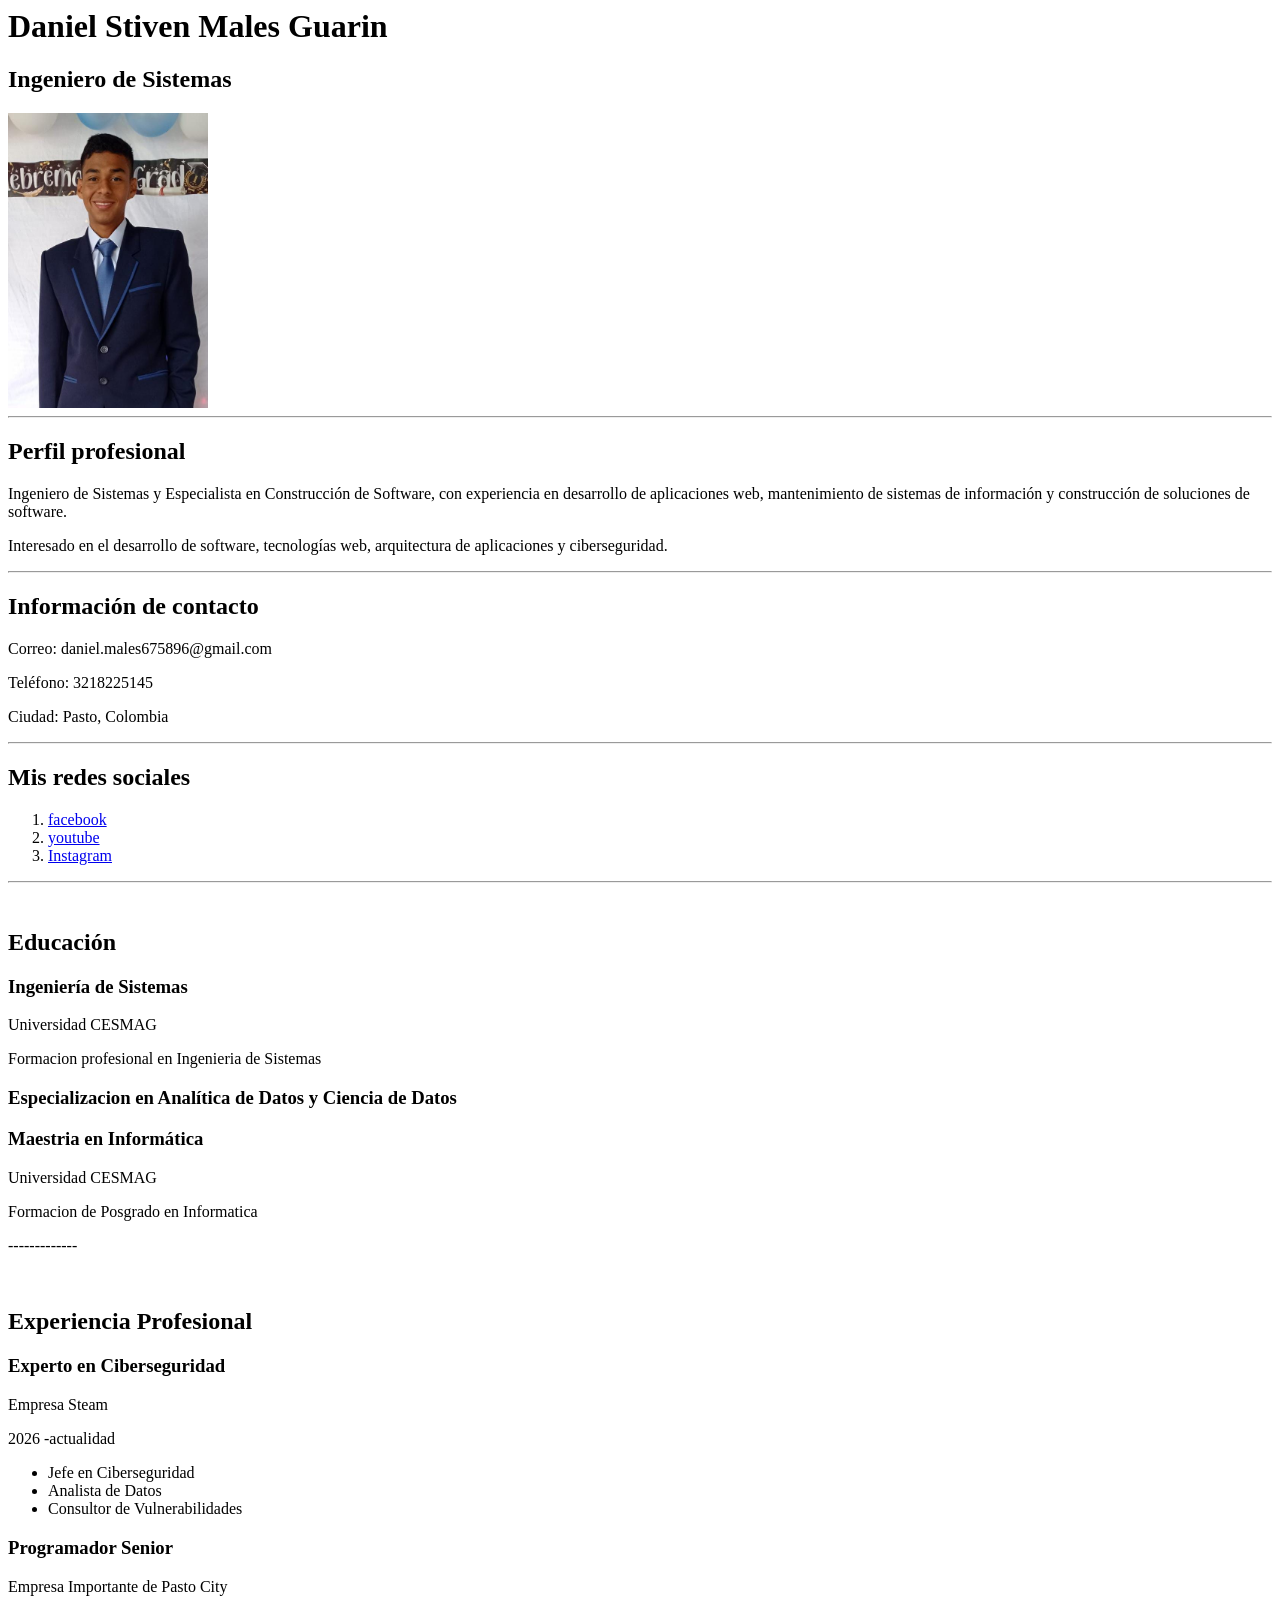
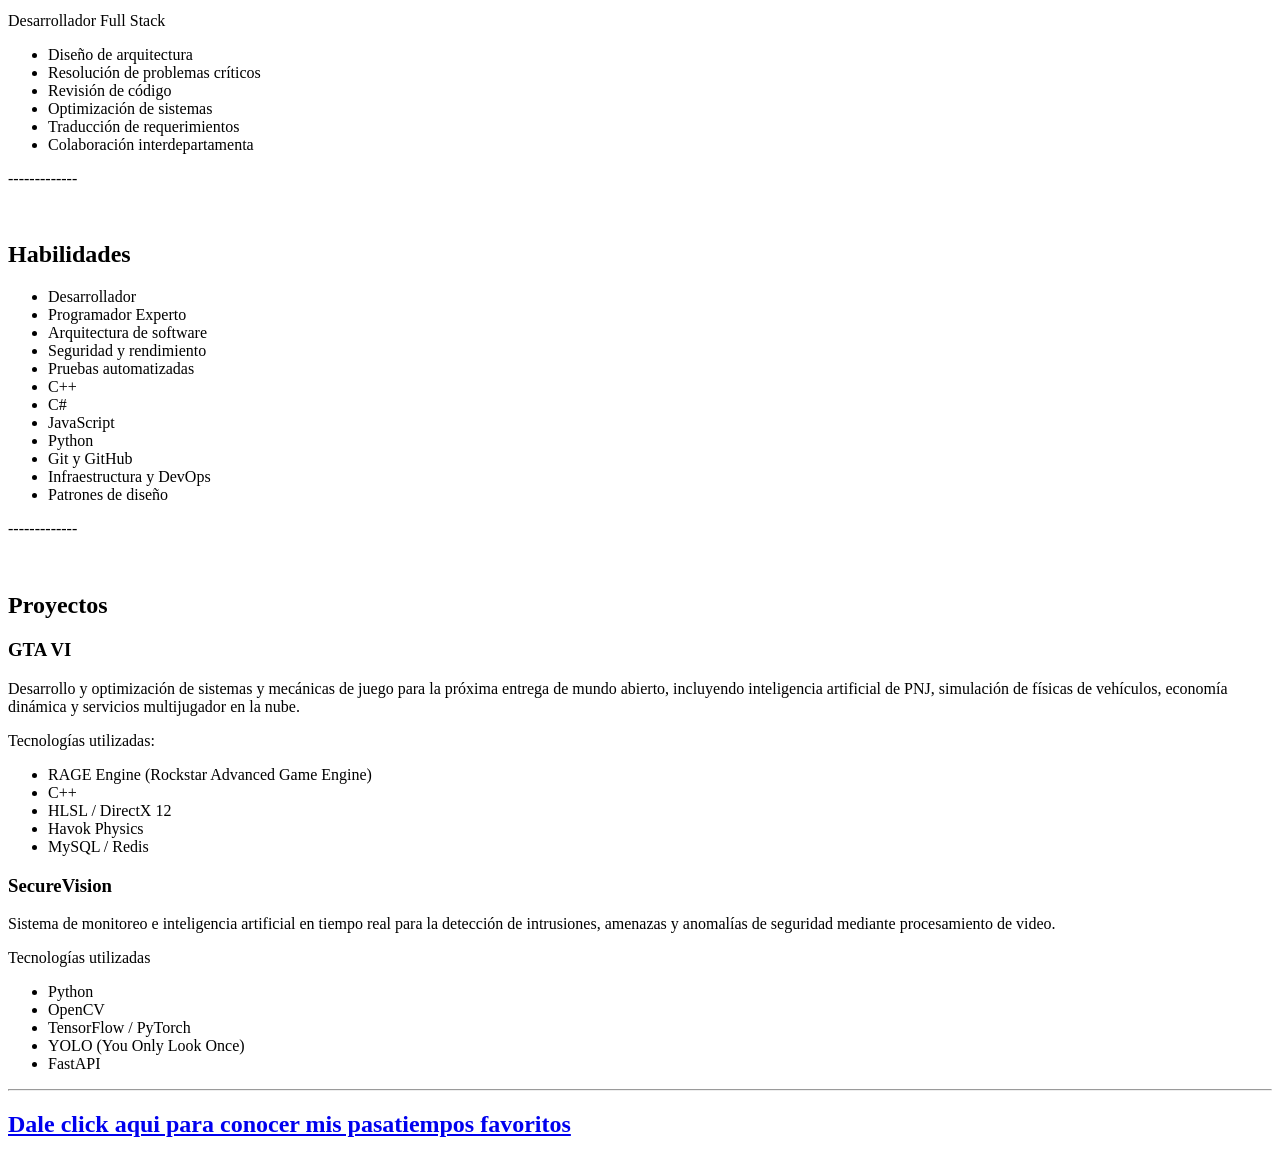
==== index.html @ c3b93ac9 "realice el taller para la clase" ====
<body>
    <!-- Información principal -->
    <h1>Daniel Stiven Males Guarin</h1>
    <h2>Ingeniero de Sistemas</h2>
    <img src="img/hoja.jpeg " alt="Fotografía de Daniel Males" width="200">

    <hr>
    <!-- Perfil profesional -->
    <h2>Perfil profesional</h2>
    <p>
      Ingeniero de Sistemas y Especialista en Construcción de Software,
      con experiencia en desarrollo de aplicaciones web, mantenimiento
      de sistemas de información y construcción de soluciones de software.
    </p>

    <p>
      Interesado en el desarrollo de software, tecnologías web,
      arquitectura de aplicaciones y ciberseguridad.
    </p>

    <hr>
    <!-- Información de contacto -->
    <h2>Información de contacto</h2>

    <p>Correo: daniel.males675896@gmail.com</p>
    <p>Teléfono: 3218225145</p>
    <p>Ciudad: Pasto, Colombia</p>

    <!-- Redes sociales -->
    <!-- <hr> Salto de linea que me dibuja la division> -->
    <!-- <br> Salto de linea> -->
    <hr>
    <h2>Mis redes sociales</h2>
  
    <ol>
    <li><a href="https://www.facebook.com/?locale=es_LA">facebook</a></li>
    <li><a href="https://www.youtube.com/?app=desktop&hl=es">youtube</a></li>
    <li><a href="https://www.instagram.com/">Instagram</a></li>
    </ol>
    <hr>
    <br>
    <!--esto ya es para el taller-->
    <h2>Educación</h2>
    <h3>Ingeniería de Sistemas</h3>
    <p>Universidad CESMAG</p>
    <p>Formacion profesional en Ingenieria de Sistemas</p>
    <h3>Especializacion en Analítica de Datos y Ciencia de Datos</h3>
    <h3>Maestria en Informática </h3>
    <p>Universidad CESMAG</p>
    <P>Formacion de Posgrado en Informatica</P>
    <p>-------------</p>
    <br>
    <h2>Experiencia Profesional</h2>
    <h3>Experto en Ciberseguridad</h3>
    <p>Empresa Steam</p>
    <p>2026 -actualidad</p>
    <ul>
        <li>Jefe en Ciberseguridad</li>
        <li>Analista de Datos</li>
        <li>Consultor de Vulnerabilidades</li>
    </ul>
    <h3>Programador Senior</h3>
    <p>Empresa Importante de Pasto City</p>
    <p>Desarrollador Full Stack</p>
    <ul>
        <li>Diseño de arquitectura</li>
        <li>Resolución de problemas críticos</li>
        <li>Revisión de código</li>
        <li>Optimización de sistemas</li>
        <li>Traducción de requerimientos</li>
        <li>Colaboración interdepartamenta</li>
    </ul>
    <p>-------------</p>
    <br>
    <h2>Habilidades</h2>
    <ul>
        <li>Desarrollador</li>
        <li>Programador Experto</li>
        <li>Arquitectura de software</li>
        <li>Seguridad y rendimiento</li>
        <li>Pruebas automatizadas</li>
        <li>C++</li>
        <li>C#</li>
        <li>JavaScript</li>
        <li>Python</li>
        <li>Git y GitHub</li>
        <li>Infraestructura y DevOps</li>
        <li>Patrones de diseño</li>
    </ul>
    <p>-------------</p>
    <br>
    <h2>Proyectos</h2>
    <h3>GTA VI</h3>
    <p>Desarrollo y optimización de sistemas y mecánicas de juego
       para la próxima entrega de mundo abierto, incluyendo inteligencia artificial de PNJ,
       simulación de físicas de vehículos, economía dinámica y servicios multijugador en la nube.</p>
    <P>Tecnologías utilizadas:</P>
    <ul>
        <li>RAGE Engine (Rockstar Advanced Game Engine)</li>
        <li>C++</li>
        <li>HLSL / DirectX 12</li>
        <li>Havok Physics</li>
        <li>MySQL / Redis</li>
    </ul>
    <h3>SecureVision</h3>
    <p>Sistema de monitoreo e inteligencia artificial en tiempo real
       para la detección de intrusiones, amenazas y anomalías de seguridad
       mediante procesamiento de video.</p>
    <p>Tecnologías utilizadas</p>
    <ul>
        <li>Python</li>
        <li>OpenCV</li>
        <li>TensorFlow / PyTorch</li>
        <li>YOLO (You Only Look Once)</li>
        <li>FastAPI</li>
    </ul>




    
      
    











<!--<h3>UN VIDEO DE ENTRETENIMIENTO</h3>
<video width="400" height="240" controls>
    <source src="/video/videoplayback.mp4" type="video/mp4">
   
</video>-->

<hr>
    <h2>
      <a href="pasatiempos.html">Dale click aqui para conocer mis pasatiempos favoritos</a>
    </h2>
</body>
<!--ul lista no ordenada-->
<!--ol lista ordenada-->
<!--li por cada elemento de la lista-->
<!--a para archivos -->
<!--hr salto de linea con linea dibujada-->
<!--br salto de linea sin dibujar la linea-->
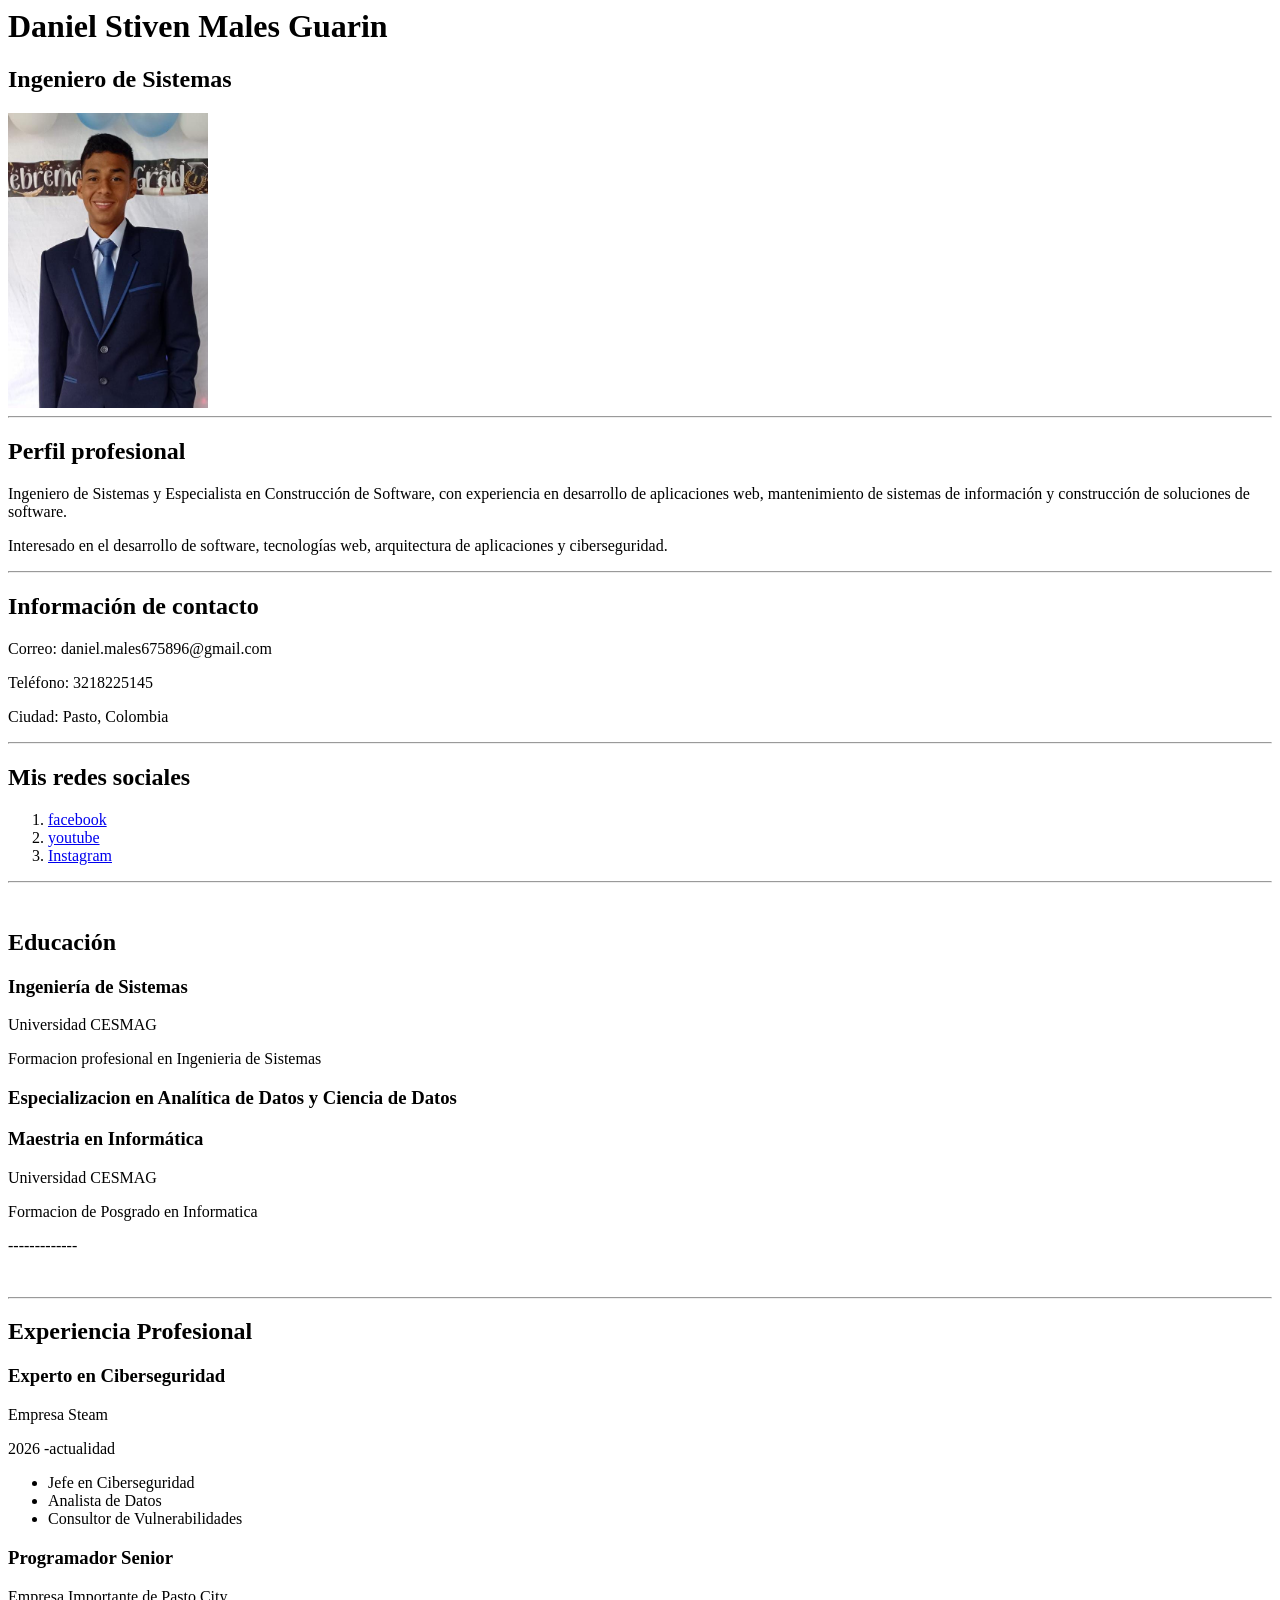
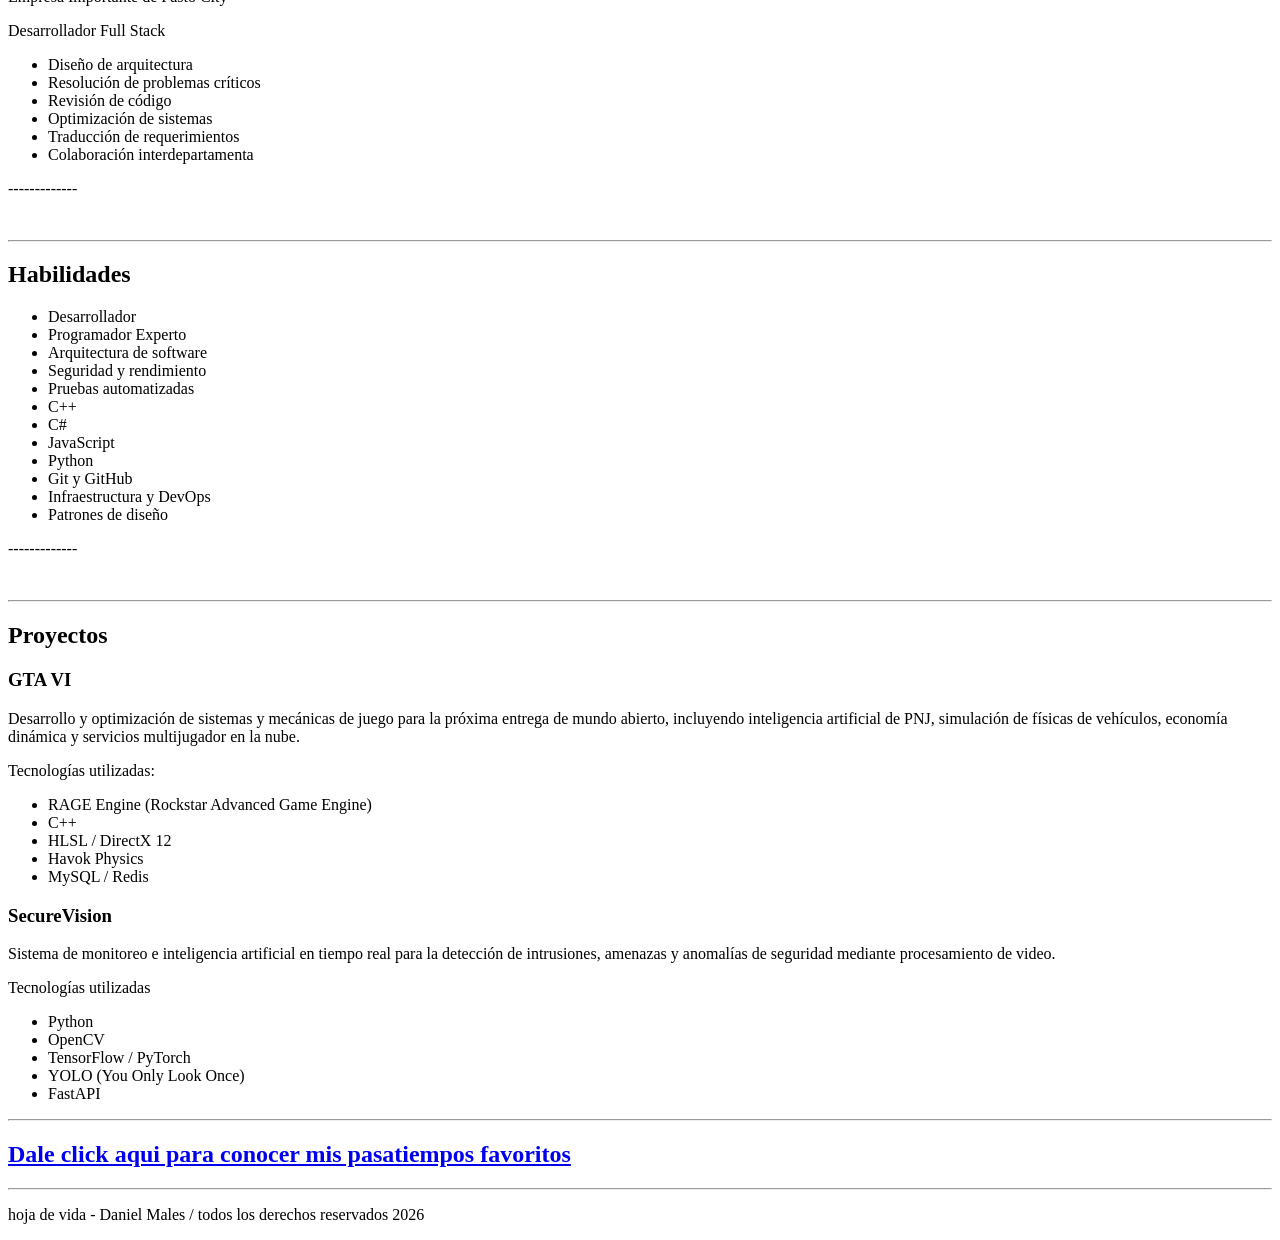
==== commit 142f9cbb: "contenedores clase" ====
--- a/index.html
+++ b/index.html
@@ -1,151 +1,200 @@
 <body>
-    <!-- Información principal -->
+  <!-------------------------------------------->
+  <!-- Información principal -->
+  <header>
     <h1>Daniel Stiven Males Guarin</h1>
     <h2>Ingeniero de Sistemas</h2>
-    <img src="img/hoja.jpeg " alt="Fotografía de Daniel Males" width="200">
-
-    <hr>
-    <!-- Perfil profesional -->
-    <h2>Perfil profesional</h2>
-    <p>
-      Ingeniero de Sistemas y Especialista en Construcción de Software,
-      con experiencia en desarrollo de aplicaciones web, mantenimiento
-      de sistemas de información y construcción de soluciones de software.
-    </p>
-
-    <p>
-      Interesado en el desarrollo de software, tecnologías web,
-      arquitectura de aplicaciones y ciberseguridad.
-    </p>
-
-    <hr>
-    <!-- Información de contacto -->
-    <h2>Información de contacto</h2>
-
-    <p>Correo: daniel.males675896@gmail.com</p>
-    <p>Teléfono: 3218225145</p>
-    <p>Ciudad: Pasto, Colombia</p>
-
-    <!-- Redes sociales -->
-    <!-- <hr> Salto de linea que me dibuja la division> -->
-    <!-- <br> Salto de linea> -->
-    <hr>
-    <h2>Mis redes sociales</h2>
-  
-    <ol>
-    <li><a href="https://www.facebook.com/?locale=es_LA">facebook</a></li>
-    <li><a href="https://www.youtube.com/?app=desktop&hl=es">youtube</a></li>
-    <li><a href="https://www.instagram.com/">Instagram</a></li>
-    </ol>
-    <hr>
-    <br>
-    <!--esto ya es para el taller-->
-    <h2>Educación</h2>
-    <h3>Ingeniería de Sistemas</h3>
-    <p>Universidad CESMAG</p>
-    <p>Formacion profesional en Ingenieria de Sistemas</p>
-    <h3>Especializacion en Analítica de Datos y Ciencia de Datos</h3>
-    <h3>Maestria en Informática </h3>
-    <p>Universidad CESMAG</p>
-    <P>Formacion de Posgrado en Informatica</P>
-    <p>-------------</p>
-    <br>
-    <h2>Experiencia Profesional</h2>
-    <h3>Experto en Ciberseguridad</h3>
-    <p>Empresa Steam</p>
-    <p>2026 -actualidad</p>
-    <ul>
-        <li>Jefe en Ciberseguridad</li>
-        <li>Analista de Datos</li>
-        <li>Consultor de Vulnerabilidades</li>
-    </ul>
-    <h3>Programador Senior</h3>
-    <p>Empresa Importante de Pasto City</p>
-    <p>Desarrollador Full Stack</p>
-    <ul>
-        <li>Diseño de arquitectura</li>
-        <li>Resolución de problemas críticos</li>
-        <li>Revisión de código</li>
-        <li>Optimización de sistemas</li>
-        <li>Traducción de requerimientos</li>
-        <li>Colaboración interdepartamenta</li>
-    </ul>
-    <p>-------------</p>
-    <br>
-    <h2>Habilidades</h2>
-    <ul>
-        <li>Desarrollador</li>
-        <li>Programador Experto</li>
-        <li>Arquitectura de software</li>
-        <li>Seguridad y rendimiento</li>
-        <li>Pruebas automatizadas</li>
-        <li>C++</li>
-        <li>C#</li>
-        <li>JavaScript</li>
-        <li>Python</li>
-        <li>Git y GitHub</li>
-        <li>Infraestructura y DevOps</li>
-        <li>Patrones de diseño</li>
-    </ul>
-    <p>-------------</p>
-    <br>
-    <h2>Proyectos</h2>
-    <h3>GTA VI</h3>
-    <p>Desarrollo y optimización de sistemas y mecánicas de juego
-       para la próxima entrega de mundo abierto, incluyendo inteligencia artificial de PNJ,
-       simulación de físicas de vehículos, economía dinámica y servicios multijugador en la nube.</p>
-    <P>Tecnologías utilizadas:</P>
-    <ul>
-        <li>RAGE Engine (Rockstar Advanced Game Engine)</li>
-        <li>C++</li>
-        <li>HLSL / DirectX 12</li>
-        <li>Havok Physics</li>
-        <li>MySQL / Redis</li>
-    </ul>
-    <h3>SecureVision</h3>
-    <p>Sistema de monitoreo e inteligencia artificial en tiempo real
-       para la detección de intrusiones, amenazas y anomalías de seguridad
-       mediante procesamiento de video.</p>
-    <p>Tecnologías utilizadas</p>
-    <ul>
-        <li>Python</li>
-        <li>OpenCV</li>
-        <li>TensorFlow / PyTorch</li>
-        <li>YOLO (You Only Look Once)</li>
-        <li>FastAPI</li>
-    </ul>
-
-
-
-
-    
-      
-    
-
-
-
-
-
-
-
-
-
-
-
-<!--<h3>UN VIDEO DE ENTRETENIMIENTO</h3>
+    <img src="img/hoja.jpeg " alt="Fotografía de Daniel Males" width="200" />
+  </header>
+  <!-------------------------------------------->
+  <main>
+    <hr />
+    <!-------perfil profesional------------------------------------->
+    <section class="seccion" id="perfil">
+      <!-- Perfil profesional -->
+      <h2>Perfil profesional</h2>
+      <p>
+        Ingeniero de Sistemas y Especialista en Construcción de Software, con
+        experiencia en desarrollo de aplicaciones web, mantenimiento de sistemas
+        de información y construcción de soluciones de software.
+      </p>
+
+      <p>
+        Interesado en el desarrollo de software, tecnologías web, arquitectura
+        de aplicaciones y ciberseguridad.
+      </p>
+    </section>
+    <!--------informacion de contacto------------------------------------>
+    <hr />
+    <section class="seccion" id="contacto">
+      <!-------------------------------------------->
+      <!-- Información de contacto -->
+      <h2>Información de contacto</h2>
+
+      <p>Correo: daniel.males675896@gmail.com</p>
+      <p>Teléfono: 3218225145</p>
+      <p>Ciudad: Pasto, Colombia</p>
+    </section>
+    <!-----redes sociales--------------------------------------->
+    <hr />
+    <section class="seccion" id="redes">
+      <h2>Mis redes sociales</h2>
+
+      <ol>
+        <li><a href="https://www.facebook.com/?locale=es_LA">facebook</a></li>
+        <li>
+          <a href="https://www.youtube.com/?app=desktop&hl=es">youtube</a>
+        </li>
+        <li><a href="https://www.instagram.com/">Instagram</a></li>
+      </ol>
+    </section>
+    <hr />
+    <br />
+    <!-----educacion--------------------------------------->
+    <section class="seccion" id="Educación">
+      <div>
+        <!-------------------------------------------->
+        <!--esto ya es para el taller-->
+        <h2>Educación</h2>
+        <article class="Educación">
+          <h3>Ingeniería de Sistemas</h3>
+          <p>Universidad CESMAG</p>
+          <p>Formacion profesional en Ingenieria de Sistemas</p>
+        </article>
+        <article class="Educación">
+          <h3>Especializacion en Analítica de Datos y Ciencia de Datos</h3>
+        </article>
+        <article class="Educación">
+          <h3>Maestria en Informática</h3>
+          <p>Universidad CESMAG</p>
+          <p>Formacion de Posgrado en Informatica</p>
+        </article>
+        <p>-------------</p>
+        <br />
+      </div>
+    </section>
+    <!---experiencia profesional----------------------------------------->
+    <hr />
+    <section class="seccion" id="experiencia">
+      <div>
+        <h2>Experiencia Profesional</h2>
+        <article class="experiencia">
+          <h3>Experto en Ciberseguridad</h3>
+          <p>Empresa Steam</p>
+          <p>2026 -actualidad</p>
+          <ul>
+            <li>Jefe en Ciberseguridad</li>
+            <li>Analista de Datos</li>
+            <li>Consultor de Vulnerabilidades</li>
+          </ul>
+        </article>
+        <article class="experiencia">
+          <h3>Programador Senior</h3>
+          <p>Empresa Importante de Pasto City</p>
+          <p>Desarrollador Full Stack</p>
+          <ul>
+            <li>Diseño de arquitectura</li>
+            <li>Resolución de problemas críticos</li>
+            <li>Revisión de código</li>
+            <li>Optimización de sistemas</li>
+            <li>Traducción de requerimientos</li>
+            <li>Colaboración interdepartamenta</li>
+          </ul>
+          <p>-------------</p>
+          <br />
+        </article>
+      </div>
+    </section>
+    <!----habilidades---------------------------------------->
+    <hr />
+    <section class="seccion" id="Habilidades">
+      <div>
+        <h2>Habilidades</h2>
+        <ul>
+          <li>Desarrollador</li>
+          <li>Programador Experto</li>
+          <li>Arquitectura de software</li>
+          <li>Seguridad y rendimiento</li>
+          <li>Pruebas automatizadas</li>
+          <li>C++</li>
+          <li>C#</li>
+          <li>JavaScript</li>
+          <li>Python</li>
+          <li>Git y GitHub</li>
+          <li>Infraestructura y DevOps</li>
+          <li>Patrones de diseño</li>
+        </ul>
+        <p>-------------</p>
+        <br />
+      </div>
+    </section>
+    <hr />
+    <!---------proyectos----------------------------------->
+    <section class="seccion" id="Proyectos">
+      <div>
+        <h2>Proyectos</h2>
+        <article class="Proyectos">
+        <h3>GTA VI</h3>
+        <p>
+          Desarrollo y optimización de sistemas y mecánicas de juego para la
+          próxima entrega de mundo abierto, incluyendo inteligencia artificial
+          de PNJ, simulación de físicas de vehículos, economía dinámica y
+          servicios multijugador en la nube.
+        </p>
+        <p>Tecnologías utilizadas:</p>
+        <ul>
+          <li>RAGE Engine (Rockstar Advanced Game Engine)</li>
+          <li>C++</li>
+          <li>HLSL / DirectX 12</li>
+          <li>Havok Physics</li>
+          <li>MySQL / Redis</li>
+        </ul>
+        </article>
+        <article class="Proyectos">
+        <h3>SecureVision</h3>
+        <p>
+          Sistema de monitoreo e inteligencia artificial en tiempo real para la
+          detección de intrusiones, amenazas y anomalías de seguridad mediante
+          procesamiento de video.
+        </p>
+        <p>Tecnologías utilizadas</p>
+        <ul>
+          <li>Python</li>
+          <li>OpenCV</li>
+          <li>TensorFlow / PyTorch</li>
+          <li>YOLO (You Only Look Once)</li>
+          <li>FastAPI</li>
+        </ul>
+        </article>
+      </div>
+    </section>
+
+    <!--<h3>UN VIDEO DE ENTRETENIMIENTO</h3>
 <video width="400" height="240" controls>
     <source src="/video/videoplayback.mp4" type="video/mp4">
    
 </video>-->
-
-<hr>
-    <h2>
-      <a href="pasatiempos.html">Dale click aqui para conocer mis pasatiempos favoritos</a>
-    </h2>
+    <!---------pasatiempos----------------------------------->
+    <hr />
+    <section class="seccion" id="pasatiempos">
+      <div>
+        <h2>
+          <a href="pasatiempos.html"
+            >Dale click aqui para conocer mis pasatiempos favoritos</a
+          >
+        </h2>
+      </div>
+    </section>
+  </main>
+  <hr />
+  <!---------pie de pagina----------------------------------->
+  <footer>
+    <p>hoja de vida - Daniel Males / todos los derechos reservados 2026</p>
+  </footer>
 </body>
 <!--ul lista no ordenada-->
 <!--ol lista ordenada-->
 <!--li por cada elemento de la lista-->
 <!--a para archivos -->
 <!--hr salto de linea con linea dibujada-->
-<!--br salto de linea sin dibujar la linea-->+<!--br salto de linea sin dibujar la linea-->
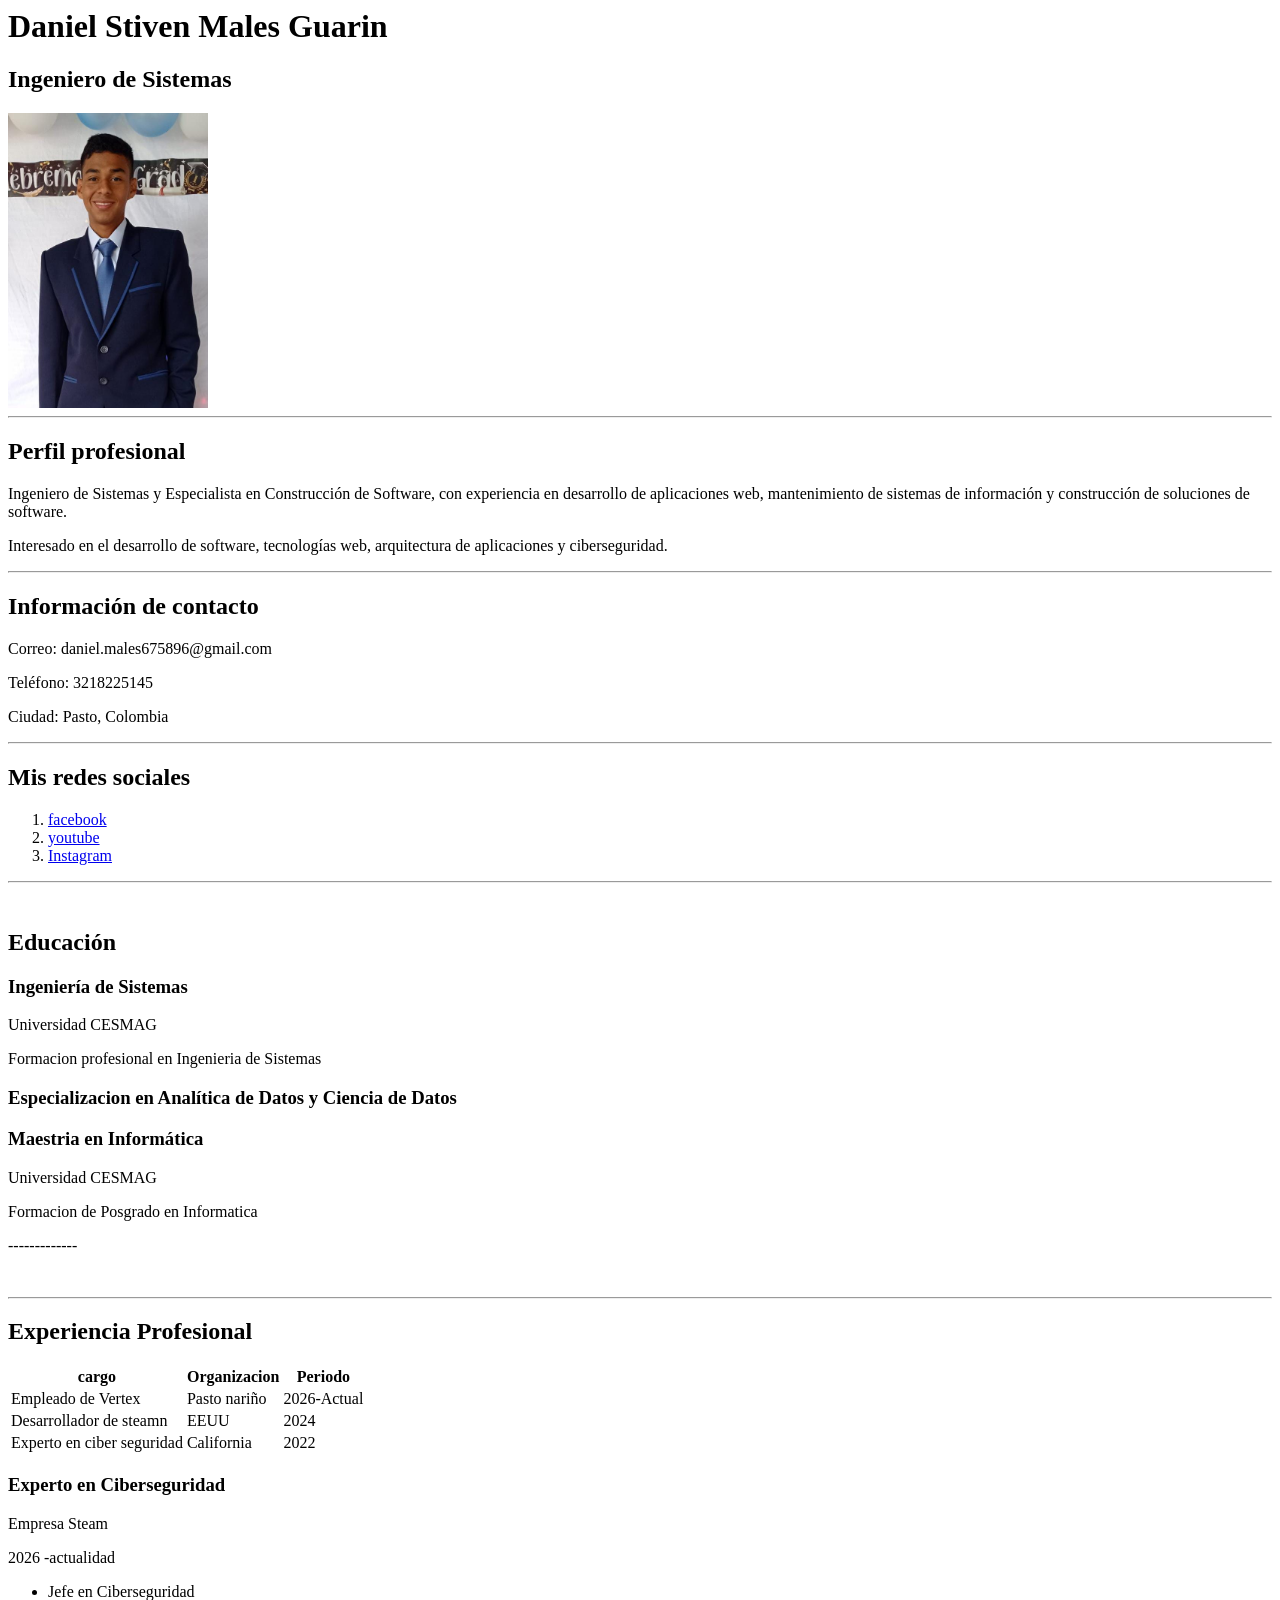
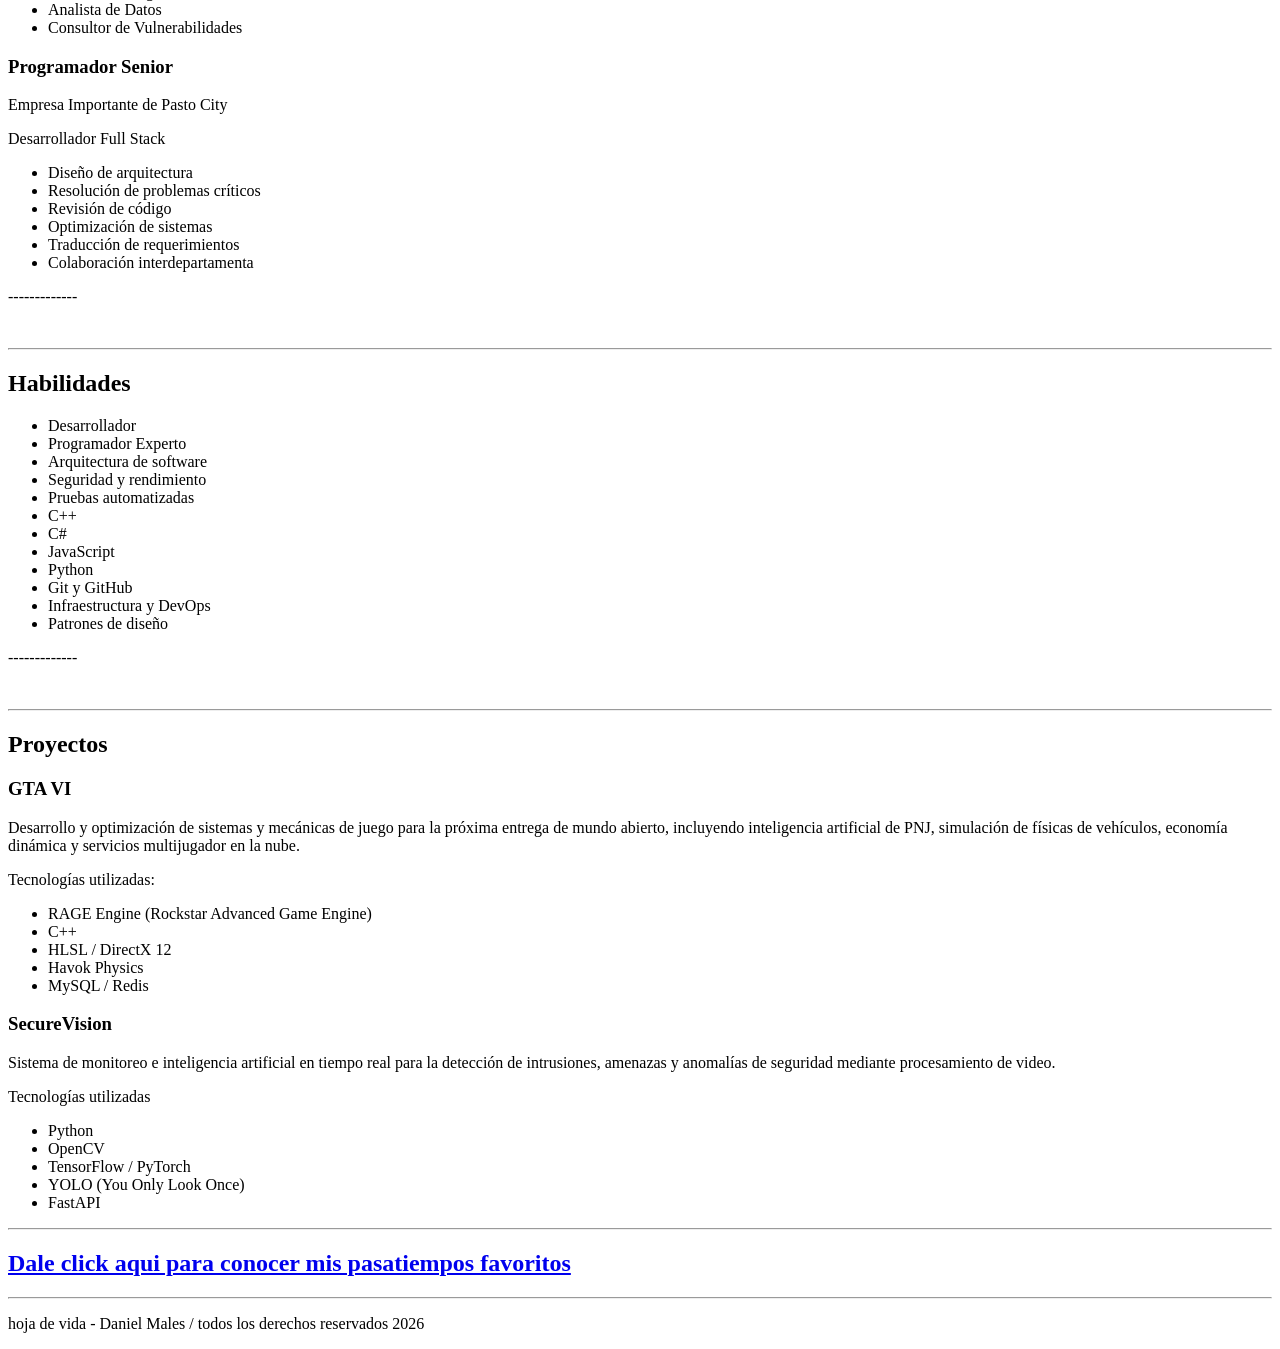
==== commit d158f030: "tabla clase" ====
--- a/index.html
+++ b/index.html
@@ -78,6 +78,33 @@
     <section class="seccion" id="experiencia">
       <div>
         <h2>Experiencia Profesional</h2>
+        <table>
+          <thead>
+           <tr>
+            <th>cargo</th>
+            <th>Organizacion</th>
+            <th>Periodo</th>
+           </tr>
+          </thead>
+          <tbody>
+            <tr>
+             <td>Empleado de Vertex</td>
+             <td>Pasto nariño</td>
+             <td>2026-Actual</td>
+            </tr>
+            <tr>
+             <td>Desarrollador de steamn</td>
+             <td>EEUU</td>
+             <td>2024</td>
+            </tr>
+            <tr>
+             <td>Experto en ciber seguridad</td>
+             <td>California</td>
+             <td>2022</td>
+            </tr>
+
+          </tbody>
+        </table>
         <article class="experiencia">
           <h3>Experto en Ciberseguridad</h3>
           <p>Empresa Steam</p>
@@ -183,6 +210,7 @@
             >Dale click aqui para conocer mis pasatiempos favoritos</a
           >
         </h2>
+        
       </div>
     </section>
   </main>
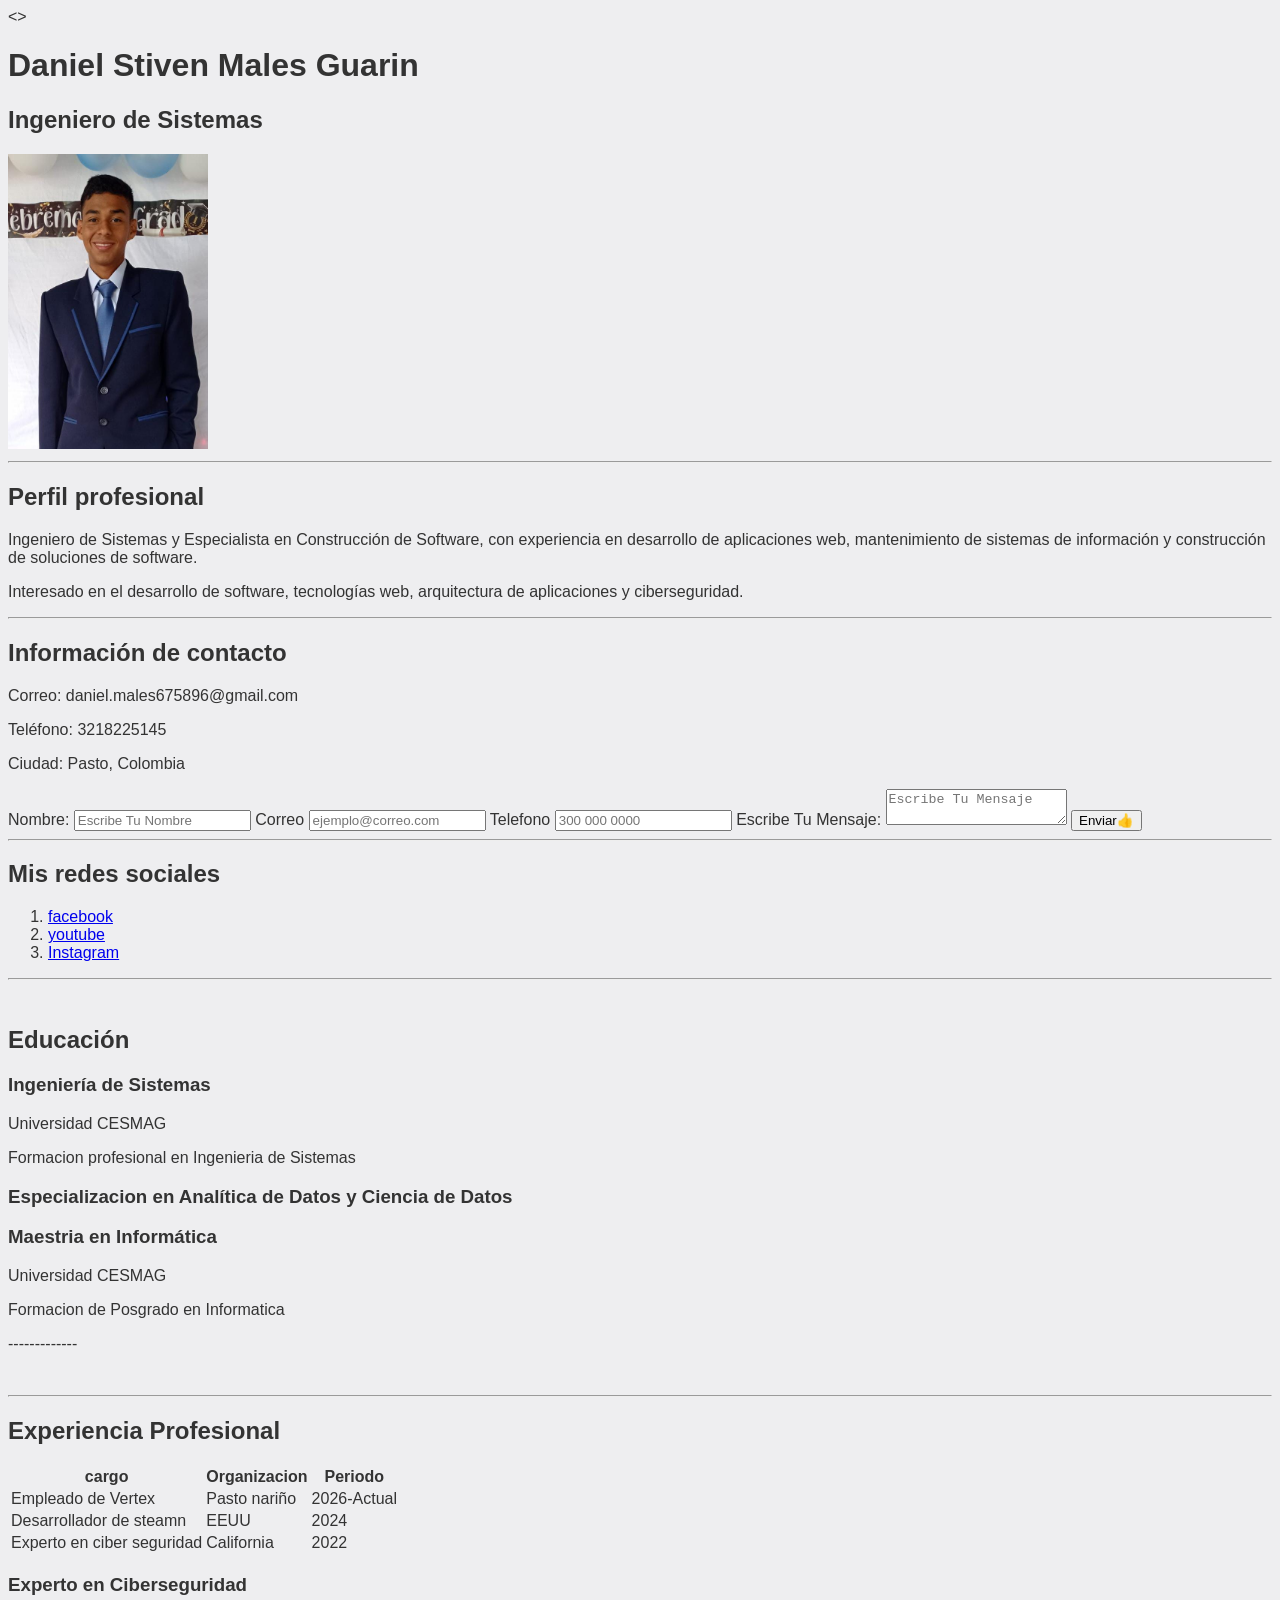
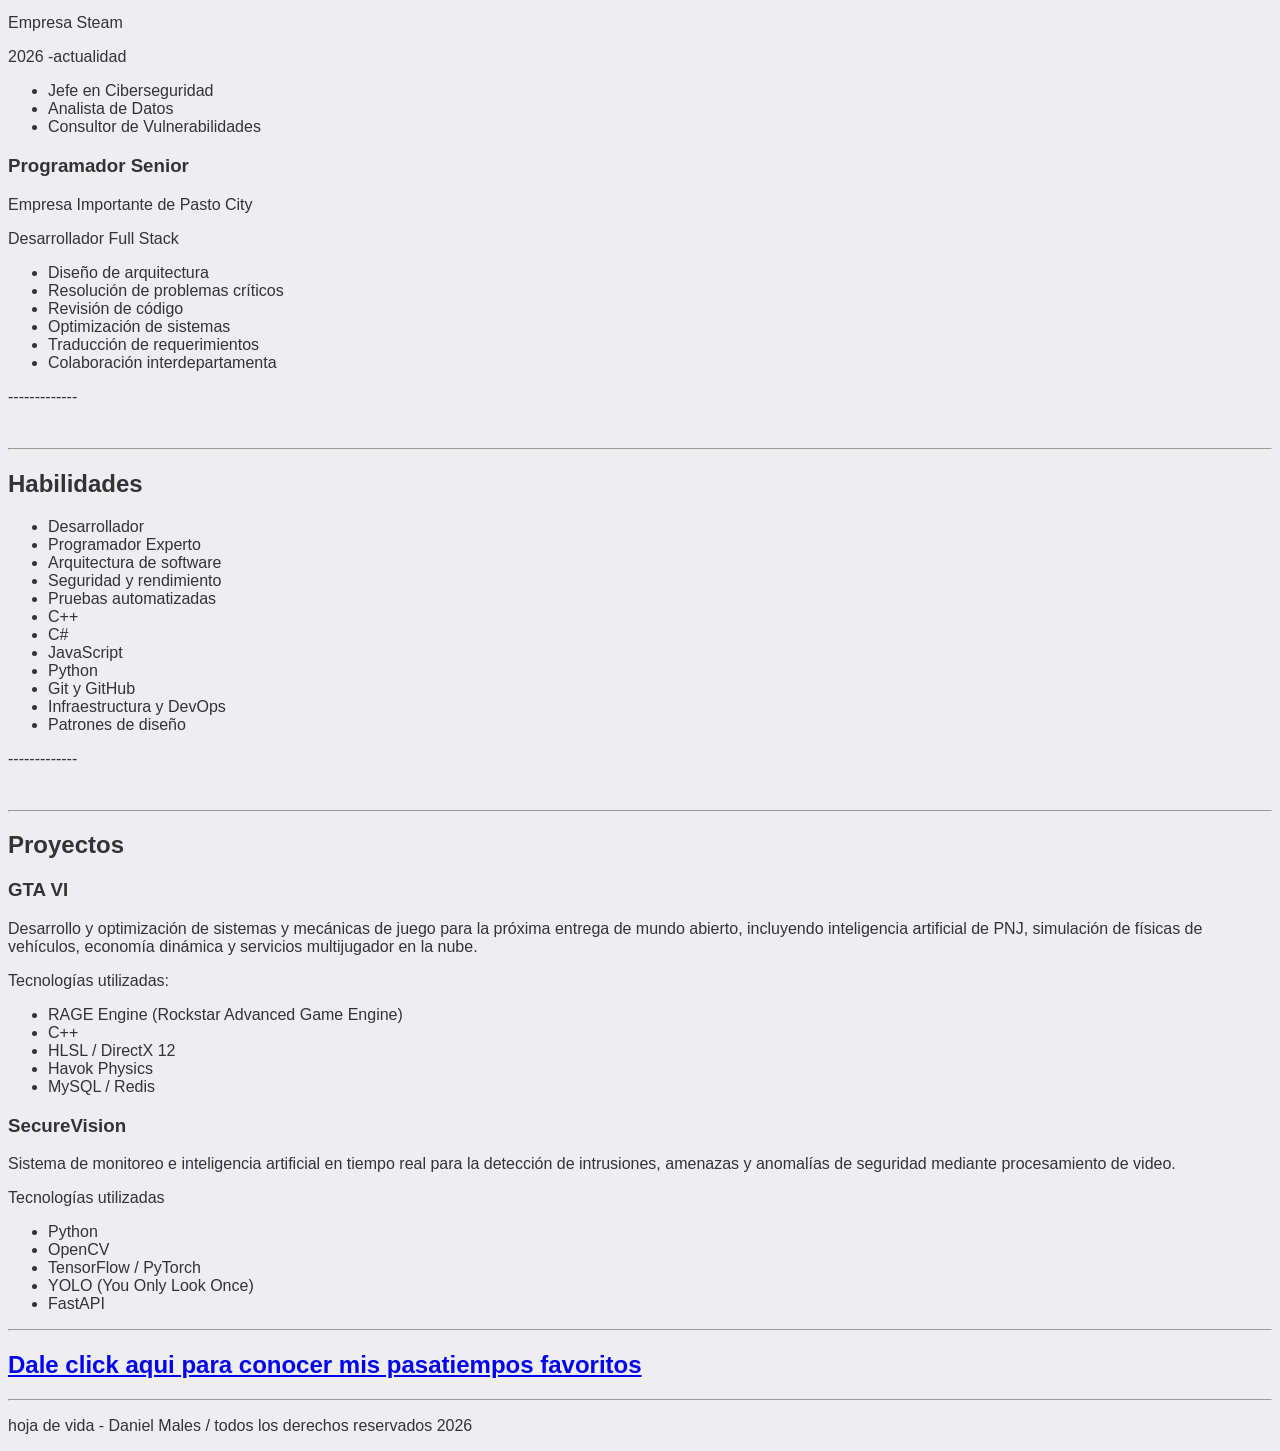
==== commit f9d39da8: "clase despues de enfermo" ====
--- a/index.html
+++ b/index.html
@@ -1,4 +1,13 @@
-<body>
+<!DOCTYPE html>
+<html lang="en">
+<head>
+  <meta charset="UTF-8">
+  <meta name="viewport" content="width=device-width, initial-scale=1.0">
+  <link rel="stylesheet" href="css/styles.css">
+  <title>Document</title>
+</head>
+<>
+  <body>
   <!-------------------------------------------->
   <!-- Información principal -->
   <header>
@@ -34,6 +43,22 @@
       <p>Correo: daniel.males675896@gmail.com</p>
       <p>Teléfono: 3218225145</p>
       <p>Ciudad: Pasto, Colombia</p>
+          <form action="">
+      <label for="Nombre">Nombre: </label>
+      <input type="text"  id="Nombre" name="Nombre" placeholder="Escribe Tu Nombre" required>
+
+      <label for="Correo">Correo</label>
+      <input type="email" id="Correo" name="Correo" placeholder="ejemplo@correo.com" required>
+
+      <label for="Telefono">Telefono</label>
+      <input type="number" id="Telefono" name="Telefono" placeholder="300 000 0000">
+
+      <label for="Mensaje">Escribe Tu Mensaje: </label>
+      <textarea name="Mensaje" id="Mensaje" placeholder="Escribe Tu Mensaje" required></textarea>
+
+      <button type="submit">Enviar👍</button>
+
+    </form>
     </section>
     <!-----redes sociales--------------------------------------->
     <hr />
@@ -226,3 +251,6 @@
 <!--a para archivos -->
 <!--hr salto de linea con linea dibujada-->
 <!--br salto de linea sin dibujar la linea-->
+
+
+</html>
--- a/css/styles.css
+++ b/css/styles.css
@@ -0,0 +1,5 @@
+body{
+    background-color: #eeeef0;
+    color: #333;
+    font-family: Arial, sans-serif;
+}
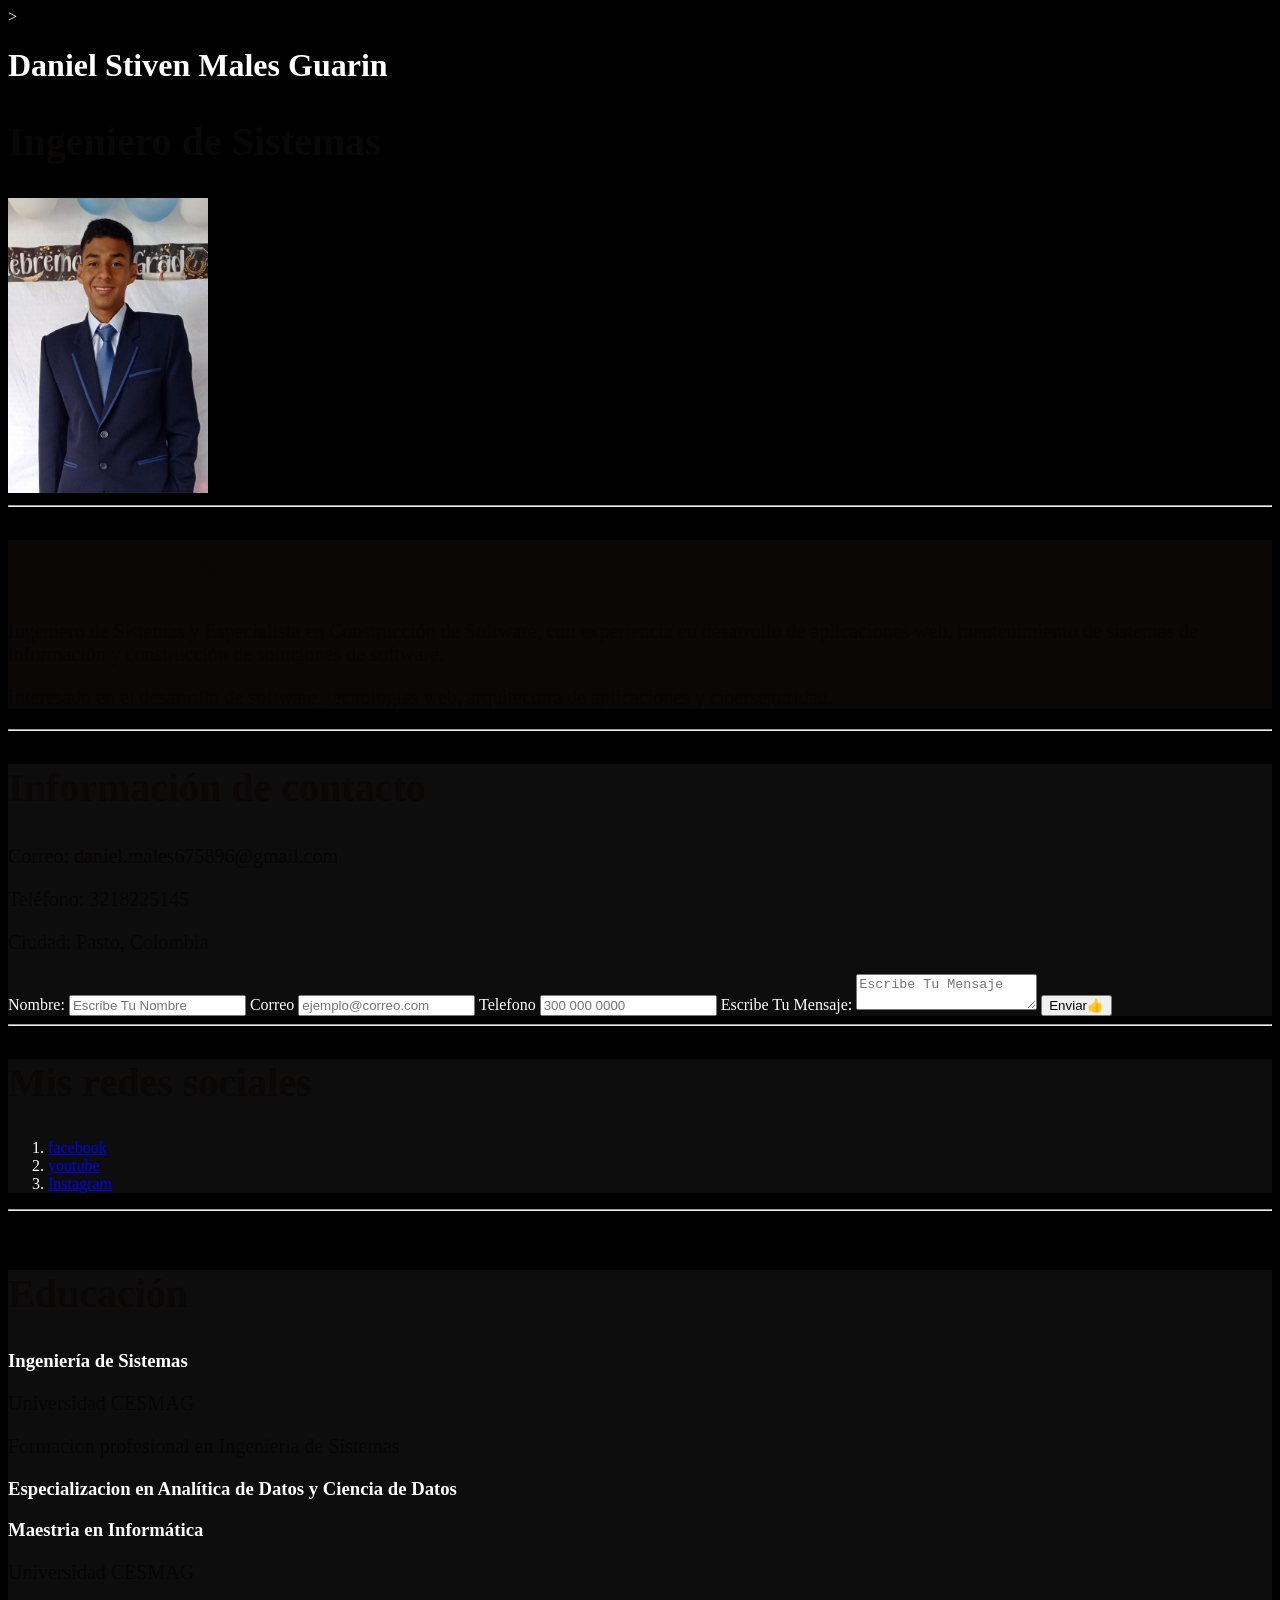
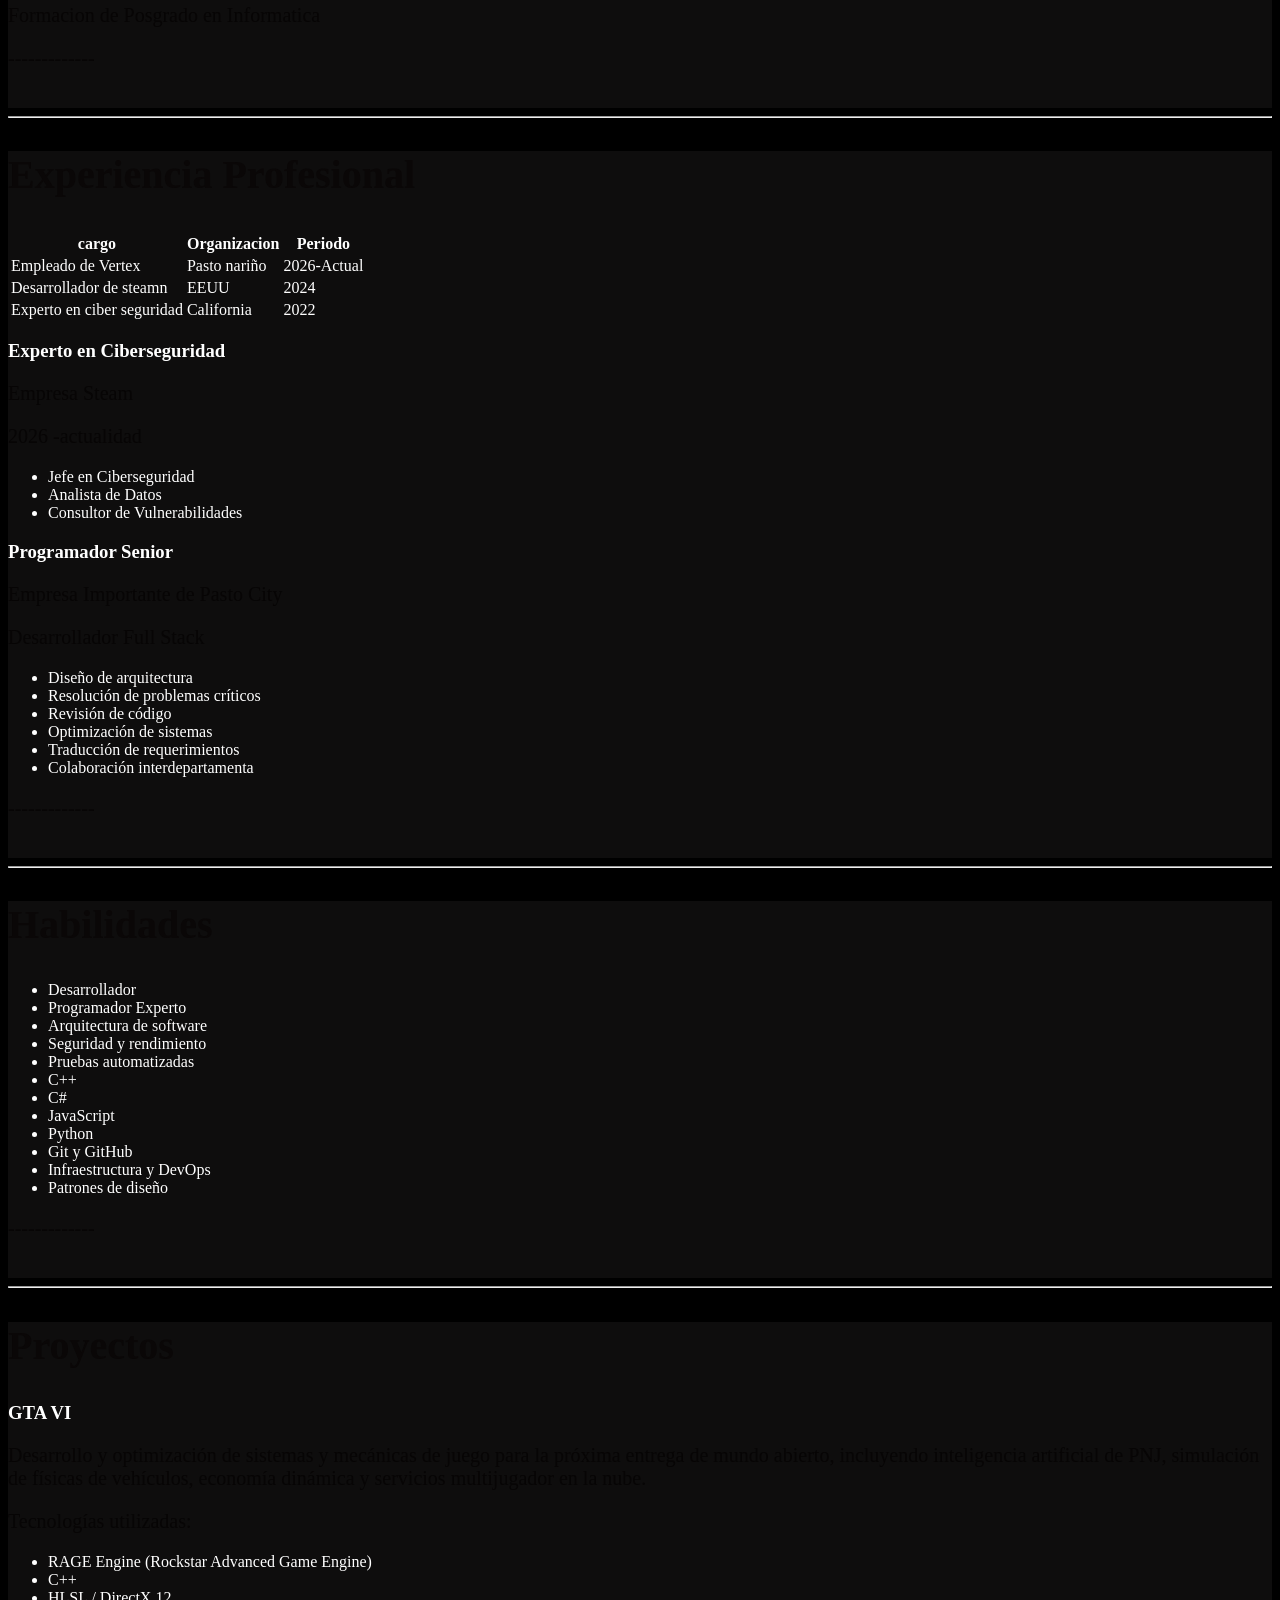
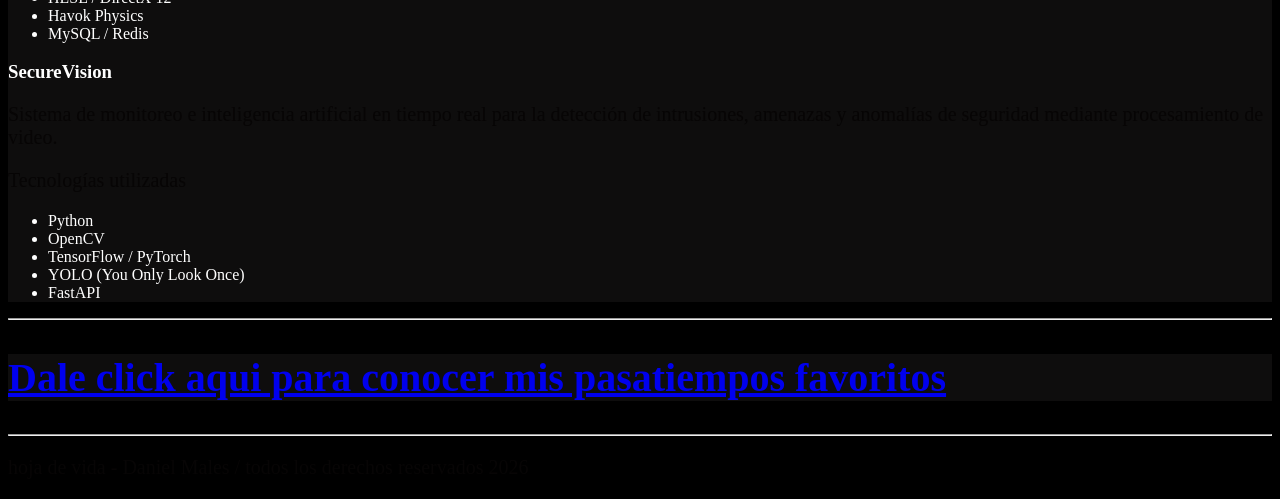
==== commit ddc4c509: "ultimo" ====
--- a/index.html
+++ b/index.html
@@ -6,7 +6,7 @@
   <link rel="stylesheet" href="css/styles.css">
   <title>Document</title>
 </head>
-<>
+>
   <body>
   <!-------------------------------------------->
   <!-- Información principal -->
--- a/css/styles.css
+++ b/css/styles.css
@@ -1,5 +1,27 @@
 body{
-    background-color: #eeeef0;
-    color: #333;
-    font-family: Arial, sans-serif;
+    background-color: #000000;
+    color:      #ffffff;
+    font-family: Arial sans-serif;
+}
+/* ============================
+          SECCION
+   ============================       
+ */
+
+h2{
+  color: #0a0707;
+  font-size: 40px;
+}
+
+.seccion{
+    background-color:rgb(14, 13, 13) ;
+}
+
+#perfil{
+    background-color: rgb(10, 7, 7);
+}
+
+p{
+    color: #070505;
+    font-size: 20px;
 }
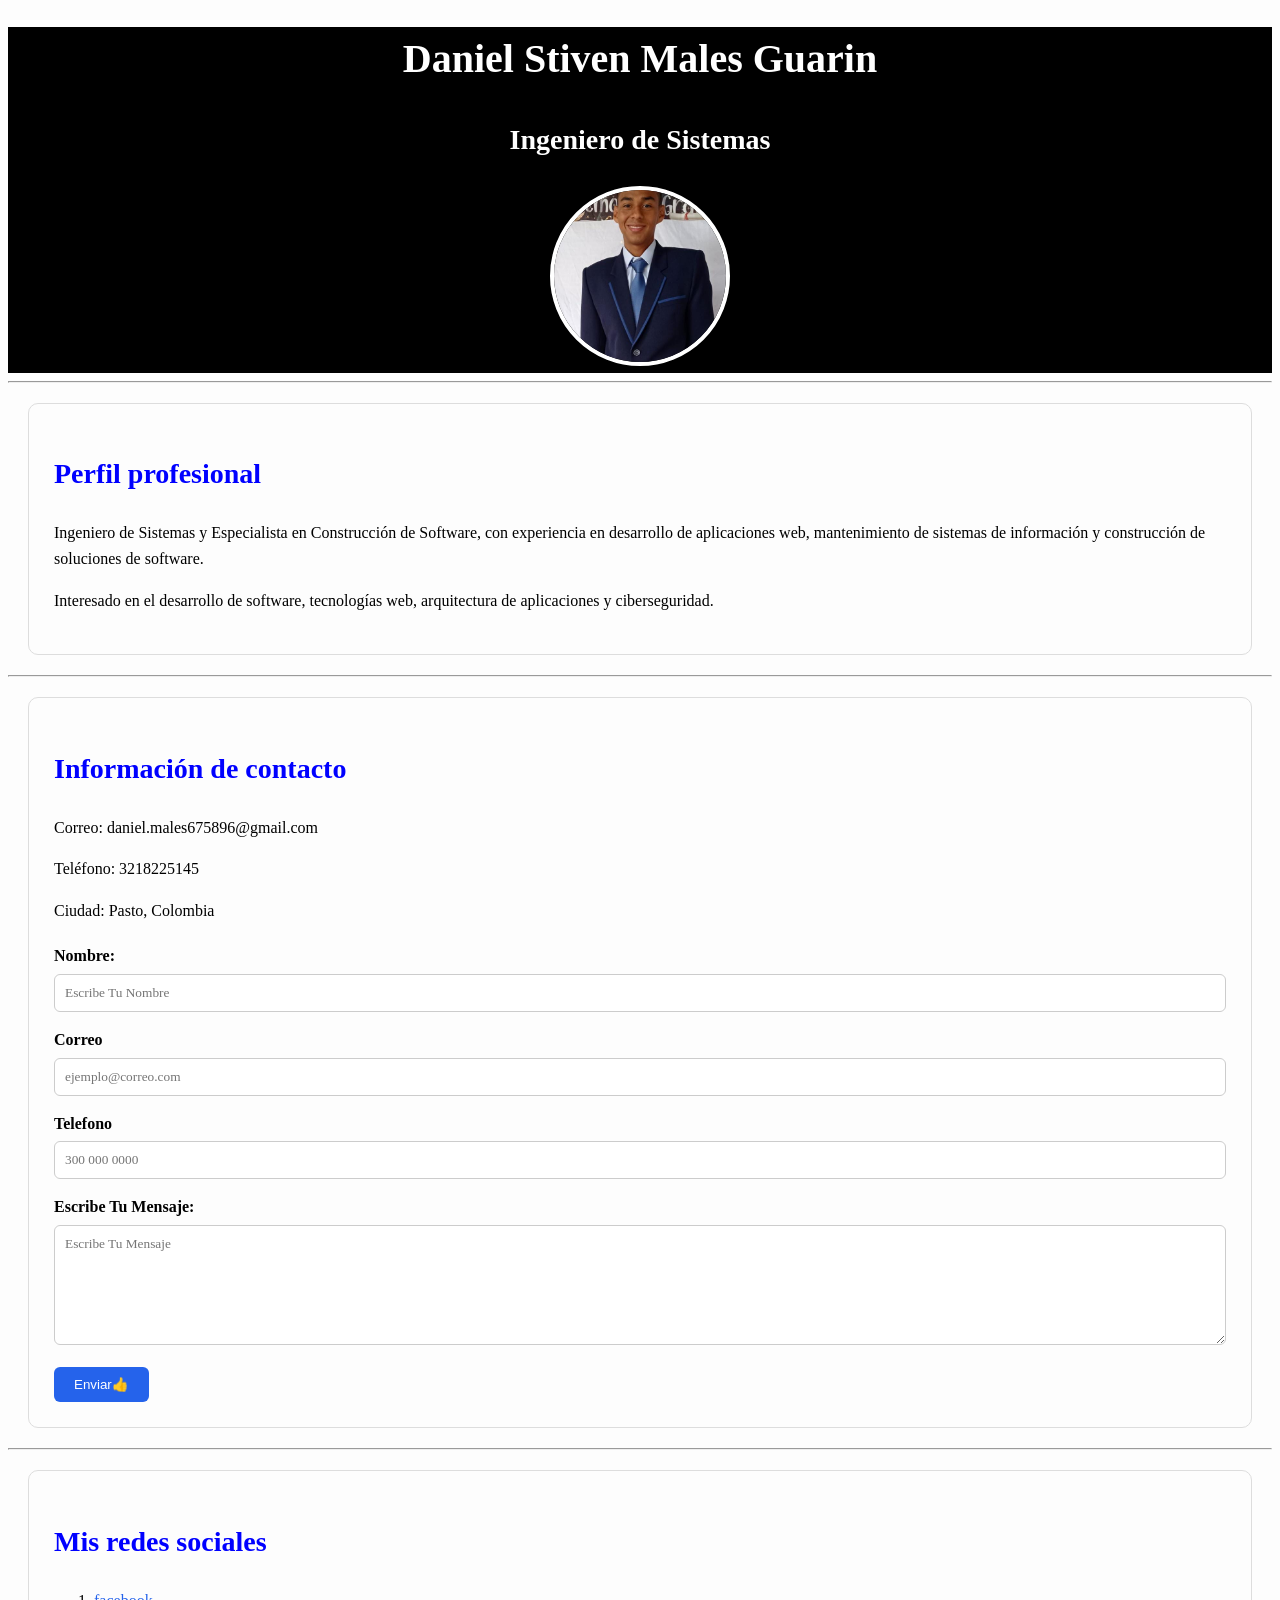
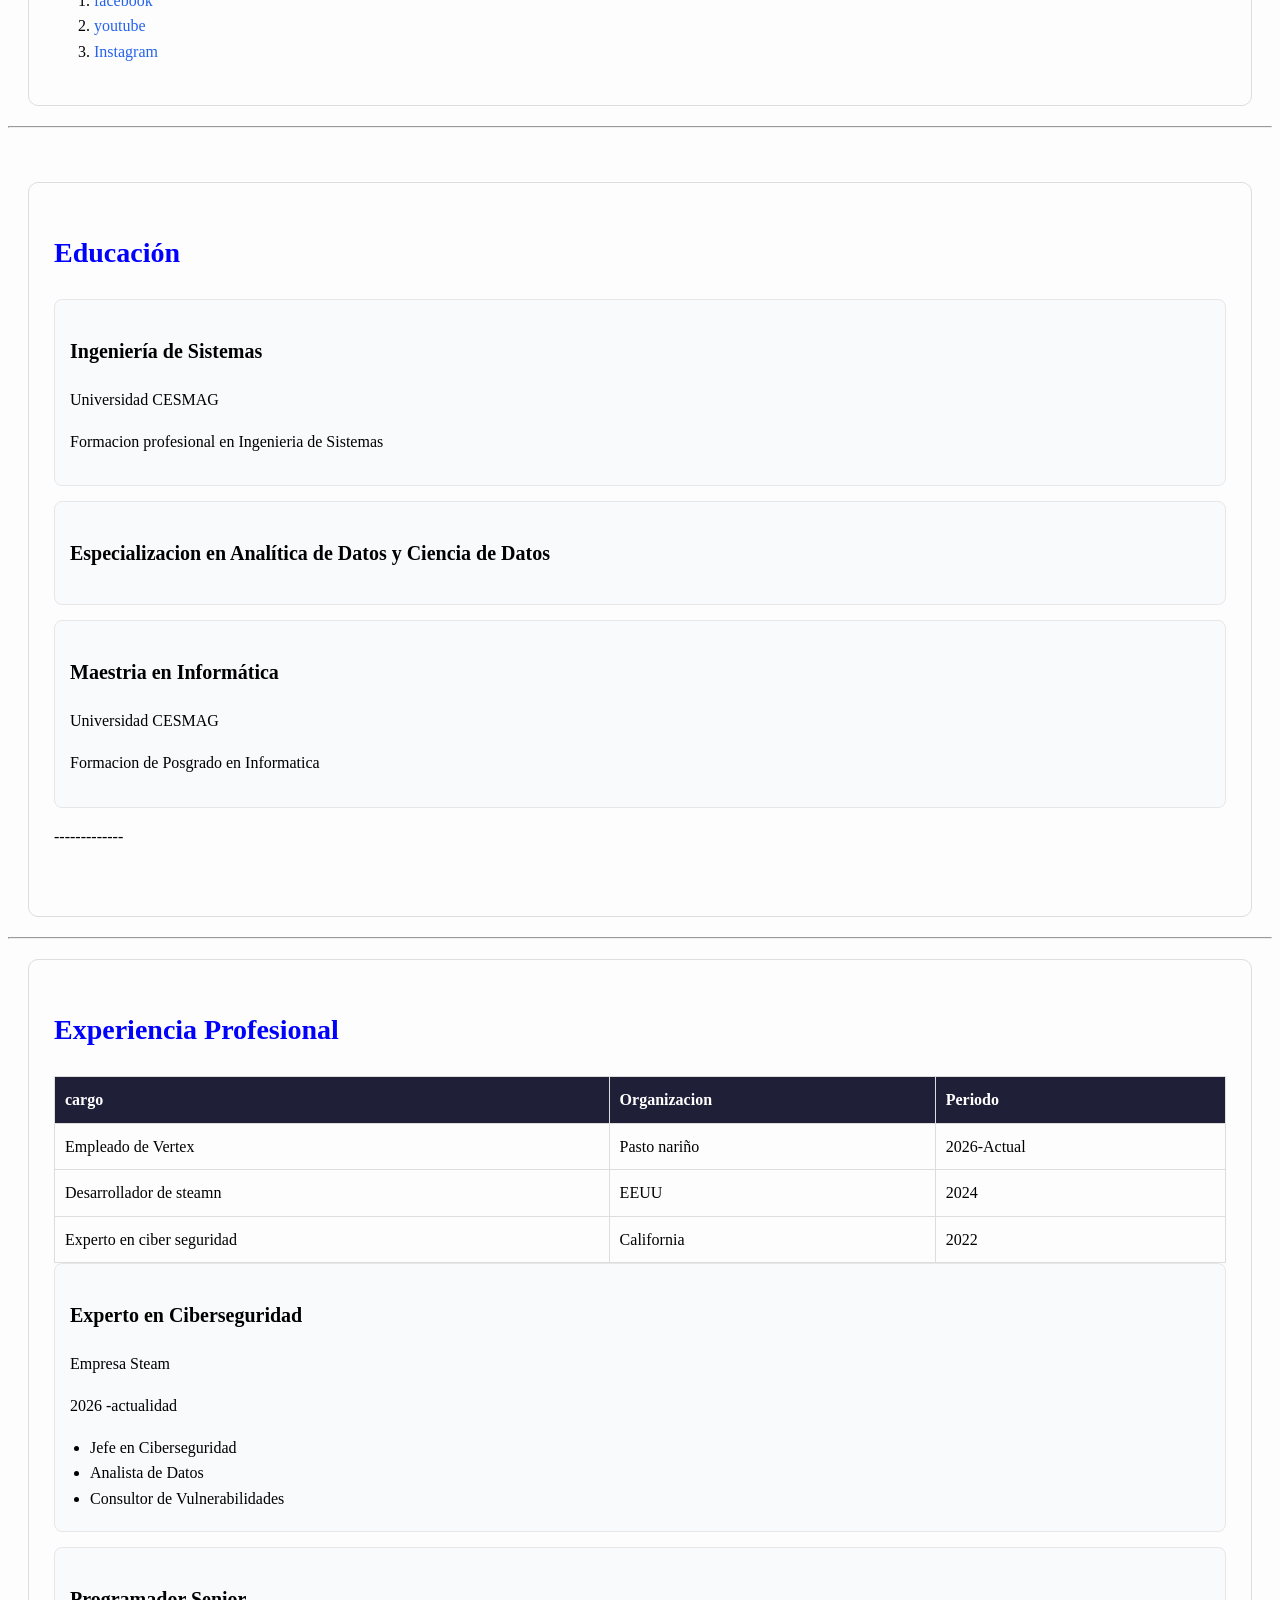
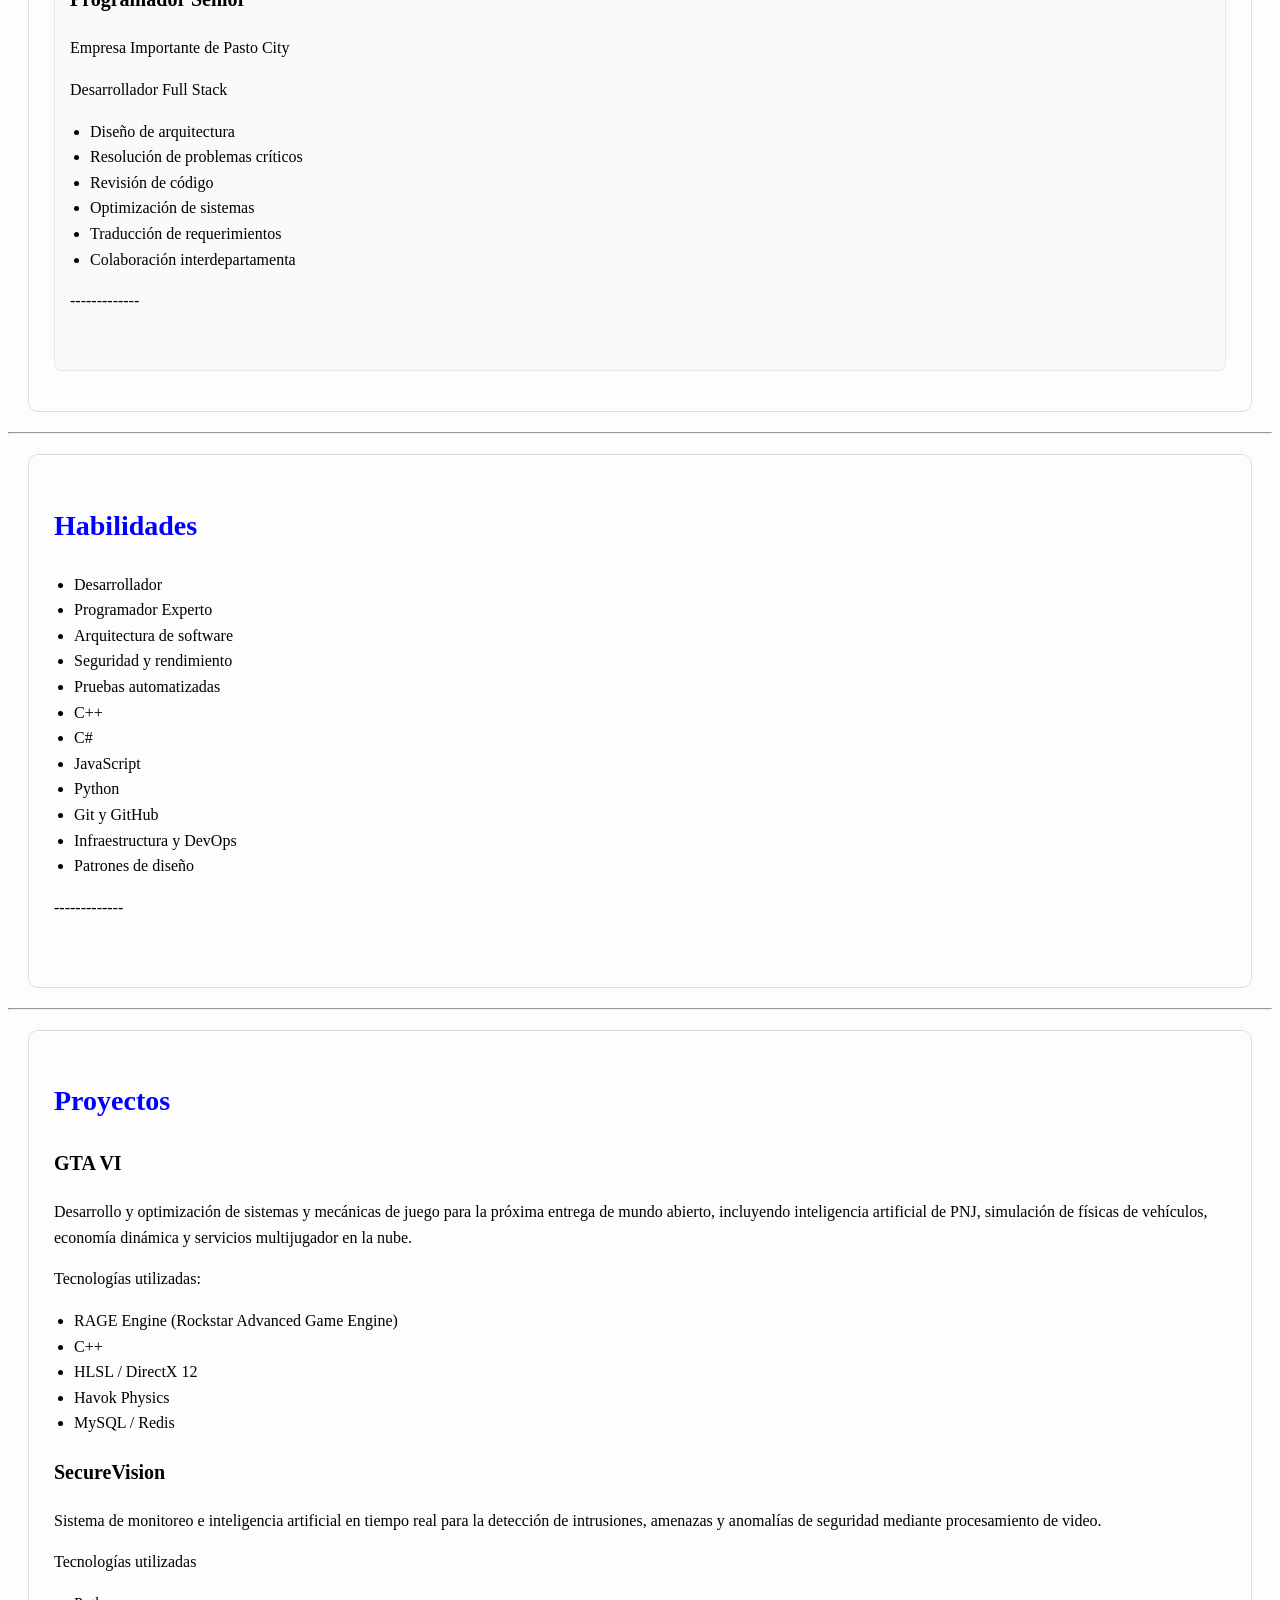
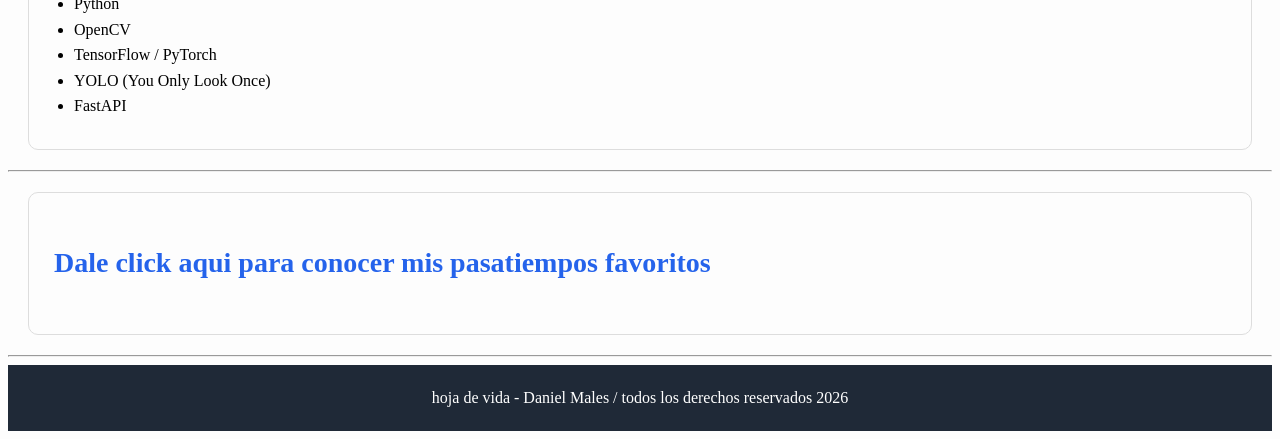
==== commit 368e8931: "ultima clase" ====
--- a/index.html
+++ b/index.html
@@ -1,13 +1,14 @@
 <!DOCTYPE html>
 <html lang="en">
+
 <head>
   <meta charset="UTF-8">
   <meta name="viewport" content="width=device-width, initial-scale=1.0">
   <link rel="stylesheet" href="css/styles.css">
   <title>Document</title>
 </head>
->
-  <body>
+
+<body>
   <!-------------------------------------------->
   <!-- Información principal -->
   <header>
@@ -43,22 +44,22 @@
       <p>Correo: daniel.males675896@gmail.com</p>
       <p>Teléfono: 3218225145</p>
       <p>Ciudad: Pasto, Colombia</p>
-          <form action="">
-      <label for="Nombre">Nombre: </label>
-      <input type="text"  id="Nombre" name="Nombre" placeholder="Escribe Tu Nombre" required>
-
-      <label for="Correo">Correo</label>
-      <input type="email" id="Correo" name="Correo" placeholder="ejemplo@correo.com" required>
-
-      <label for="Telefono">Telefono</label>
-      <input type="number" id="Telefono" name="Telefono" placeholder="300 000 0000">
-
-      <label for="Mensaje">Escribe Tu Mensaje: </label>
-      <textarea name="Mensaje" id="Mensaje" placeholder="Escribe Tu Mensaje" required></textarea>
-
-      <button type="submit">Enviar👍</button>
-
-    </form>
+      <form action="">
+        <label for="Nombre">Nombre: </label>
+        <input type="text" id="Nombre" name="Nombre" placeholder="Escribe Tu Nombre" required>
+
+        <label for="Correo">Correo</label>
+        <input type="email" id="Correo" name="Correo" placeholder="ejemplo@correo.com" required>
+
+        <label for="Telefono">Telefono</label>
+        <input type="number" id="Telefono" name="Telefono" placeholder="300 000 0000">
+
+        <label for="Mensaje">Escribe Tu Mensaje: </label>
+        <textarea name="Mensaje" id="Mensaje" placeholder="Escribe Tu Mensaje" required></textarea>
+
+        <button type="submit">Enviar👍</button>
+
+      </form>
     </section>
     <!-----redes sociales--------------------------------------->
     <hr />
@@ -105,27 +106,27 @@
         <h2>Experiencia Profesional</h2>
         <table>
           <thead>
-           <tr>
-            <th>cargo</th>
-            <th>Organizacion</th>
-            <th>Periodo</th>
-           </tr>
+            <tr>
+              <th>cargo</th>
+              <th>Organizacion</th>
+              <th>Periodo</th>
+            </tr>
           </thead>
           <tbody>
             <tr>
-             <td>Empleado de Vertex</td>
-             <td>Pasto nariño</td>
-             <td>2026-Actual</td>
-            </tr>
-            <tr>
-             <td>Desarrollador de steamn</td>
-             <td>EEUU</td>
-             <td>2024</td>
-            </tr>
-            <tr>
-             <td>Experto en ciber seguridad</td>
-             <td>California</td>
-             <td>2022</td>
+              <td>Empleado de Vertex</td>
+              <td>Pasto nariño</td>
+              <td>2026-Actual</td>
+            </tr>
+            <tr>
+              <td>Desarrollador de steamn</td>
+              <td>EEUU</td>
+              <td>2024</td>
+            </tr>
+            <tr>
+              <td>Experto en ciber seguridad</td>
+              <td>California</td>
+              <td>2022</td>
             </tr>
 
           </tbody>
@@ -186,37 +187,37 @@
       <div>
         <h2>Proyectos</h2>
         <article class="Proyectos">
-        <h3>GTA VI</h3>
-        <p>
-          Desarrollo y optimización de sistemas y mecánicas de juego para la
-          próxima entrega de mundo abierto, incluyendo inteligencia artificial
-          de PNJ, simulación de físicas de vehículos, economía dinámica y
-          servicios multijugador en la nube.
-        </p>
-        <p>Tecnologías utilizadas:</p>
-        <ul>
-          <li>RAGE Engine (Rockstar Advanced Game Engine)</li>
-          <li>C++</li>
-          <li>HLSL / DirectX 12</li>
-          <li>Havok Physics</li>
-          <li>MySQL / Redis</li>
-        </ul>
+          <h3>GTA VI</h3>
+          <p>
+            Desarrollo y optimización de sistemas y mecánicas de juego para la
+            próxima entrega de mundo abierto, incluyendo inteligencia artificial
+            de PNJ, simulación de físicas de vehículos, economía dinámica y
+            servicios multijugador en la nube.
+          </p>
+          <p>Tecnologías utilizadas:</p>
+          <ul>
+            <li>RAGE Engine (Rockstar Advanced Game Engine)</li>
+            <li>C++</li>
+            <li>HLSL / DirectX 12</li>
+            <li>Havok Physics</li>
+            <li>MySQL / Redis</li>
+          </ul>
         </article>
         <article class="Proyectos">
-        <h3>SecureVision</h3>
-        <p>
-          Sistema de monitoreo e inteligencia artificial en tiempo real para la
-          detección de intrusiones, amenazas y anomalías de seguridad mediante
-          procesamiento de video.
-        </p>
-        <p>Tecnologías utilizadas</p>
-        <ul>
-          <li>Python</li>
-          <li>OpenCV</li>
-          <li>TensorFlow / PyTorch</li>
-          <li>YOLO (You Only Look Once)</li>
-          <li>FastAPI</li>
-        </ul>
+          <h3>SecureVision</h3>
+          <p>
+            Sistema de monitoreo e inteligencia artificial en tiempo real para la
+            detección de intrusiones, amenazas y anomalías de seguridad mediante
+            procesamiento de video.
+          </p>
+          <p>Tecnologías utilizadas</p>
+          <ul>
+            <li>Python</li>
+            <li>OpenCV</li>
+            <li>TensorFlow / PyTorch</li>
+            <li>YOLO (You Only Look Once)</li>
+            <li>FastAPI</li>
+          </ul>
         </article>
       </div>
     </section>
@@ -231,11 +232,9 @@
     <section class="seccion" id="pasatiempos">
       <div>
         <h2>
-          <a href="pasatiempos.html"
-            >Dale click aqui para conocer mis pasatiempos favoritos</a
-          >
+          <a href="pasatiempos.html">Dale click aqui para conocer mis pasatiempos favoritos</a>
         </h2>
-        
+
       </div>
     </section>
   </main>
--- a/css/styles.css
+++ b/css/styles.css
@@ -1,27 +1,175 @@
 body{
-    background-color: #000000;
-    color:      #ffffff;
+    background-color: #fdfdfd;
+    color: #000000;
     font-family: Arial sans-serif;
+    line-height: 1.6;
 }
-/* ============================
-          SECCION
-   ============================       
- */
 
-h2{
-  color: #0a0707;
+*{
+    box-sizing: border-box;
+}
+
+
+ section{ /*ETIQUETA*/
+    background-color: rgb(255, 0, 255);
+    padding: 25px;
+    margin: 20px;
+    border: 1px solid #ddd;
+    border-radius: 10px;
+ }
+
+ .Seccion h2{ /*CLASE*/
+    margin-top: 0;
+ }
+  
+h1{
+  color: #000000;
   font-size: 40px;
 }
 
-.seccion{
-    background-color:rgb(14, 13, 13) ;
+h2{
+    color: blue;
+    font-size: 28px;
 }
 
-#perfil{
-    background-color: rgb(10, 7, 7);
+h3{
+   font-size: 20px;
+}
+
+section{
+    background-color: rgb(253, 253, 253);
+}
+
+.Seccion{
+    background-color:rgb(255, 0, 0) ;
+}
+
+#Perfil{
+    background-color: rgb(238, 255, 0);
+}
+
+#Informacion{
+    background-color: rgb(0, 38, 143);
 }
 
 p{
-    color: #070505;
-    font-size: 20px;
+    line-height: 1.6;
+}
+
+/* =============================
+        ENCABEZADO
+====================================*/
+
+header{
+    background-color: #000000;
+    color: white;
+    text-align: center;
+}
+
+header h1{
+    color: white;
+}
+
+header h2{
+    color: white;
+}
+
+header img{
+    width: 180px;
+    height: 180px;
+    border-radius: 50%;
+    object-fit: cover;
+    border: 4px solid white;
+}
+
+a{
+    color: #2563eb;
+    text-decoration: none;
+}
+
+a:hover{
+    text-decoration: underline;
+}
+ul{
+    padding-left: 20px;
+}
+ul{
+    margin-bottom: 5px;
+}
+
+form {
+    margin-top: 20px;
+}
+label {
+    display: block;
+    margin-bottom: 5px;
+    font-weight: bold;
+}
+
+input,
+textarea {
+    width: 100%;
+    padding: 10px;
+    margin-bottom: 15px;
+    border: 1px solid #ccc;
+    border-radius: 6px;
+    font-family: inherit;
+}
+textarea {
+    min-height: 120px;
+    resize: vertical;
+}
+
+button {
+    background-color: #2563eb;
+    color: white;
+    border: none;
+    padding: 10px 20px;
+    border-radius: 6px;
+    cursor: pointer;
+}
+
+table {
+    width: 100%;
+    border-collapse: collapse;
+}
+th,td {
+    border: 1px solid #ddd;
+    padding: 10px;
+    text-align: left;
+}
+th {
+    background-color: #1f2037;
+    color: white;
+}
+
+.Pyroectos{
+    background-color: #f9fafb;
+    padding: 15px;
+    margin-bottom: 15px;
+    border: 1px solid #e5e7eb;
+    border-radius: 8px;
+}
+.experiencia{
+    background-color: #f9fafb;
+    padding: 15px;
+    margin-bottom: 15px;
+    border: 1px solid #e5e7eb;
+    border-radius: 8px;
+}
+.Educación{
+    background-color: #f9fafb;
+    padding: 15px;
+    margin-bottom: 15px;
+    border: 1px solid #e5e7eb;
+    border-radius: 8px;
+}
+footer {
+    background-color: #1f2937;
+    color: white;
+    text-align: center;
+    padding: 20px;
+}
+footer p {
+    margin: 0;
 }
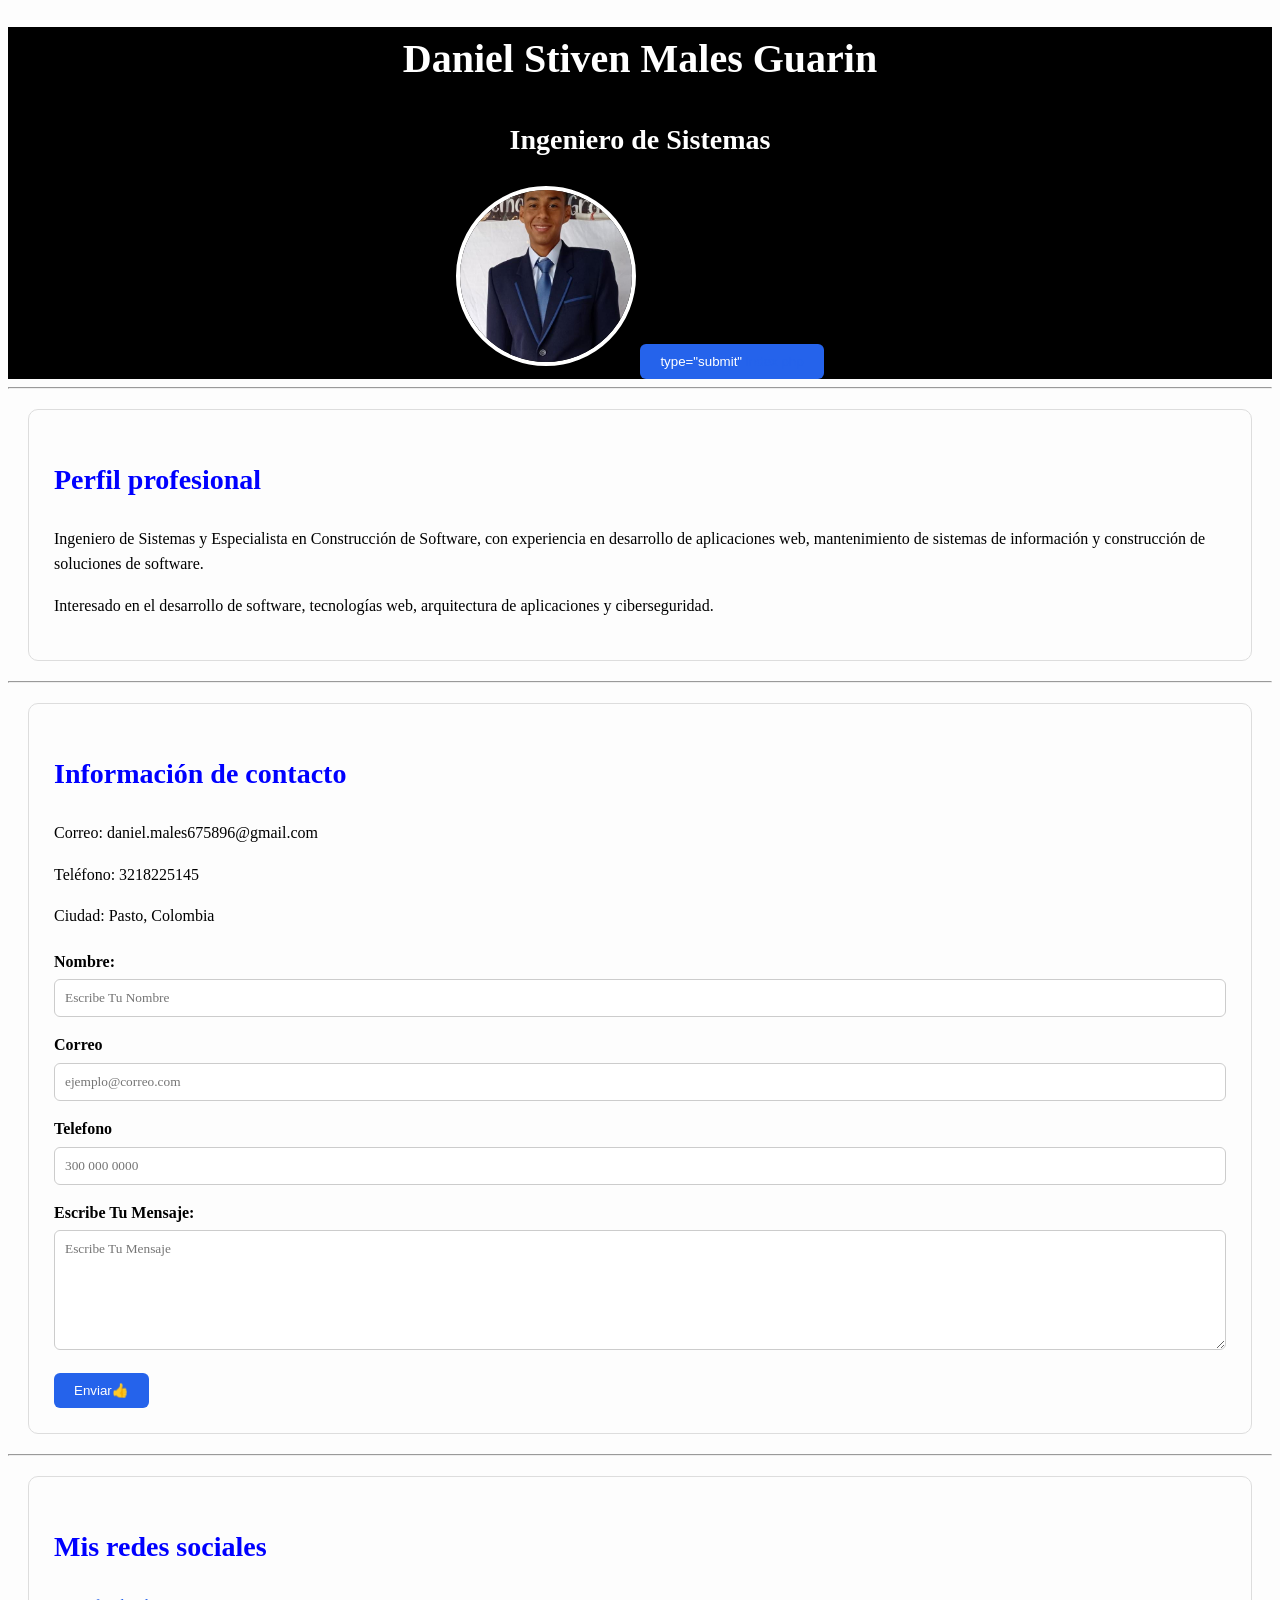
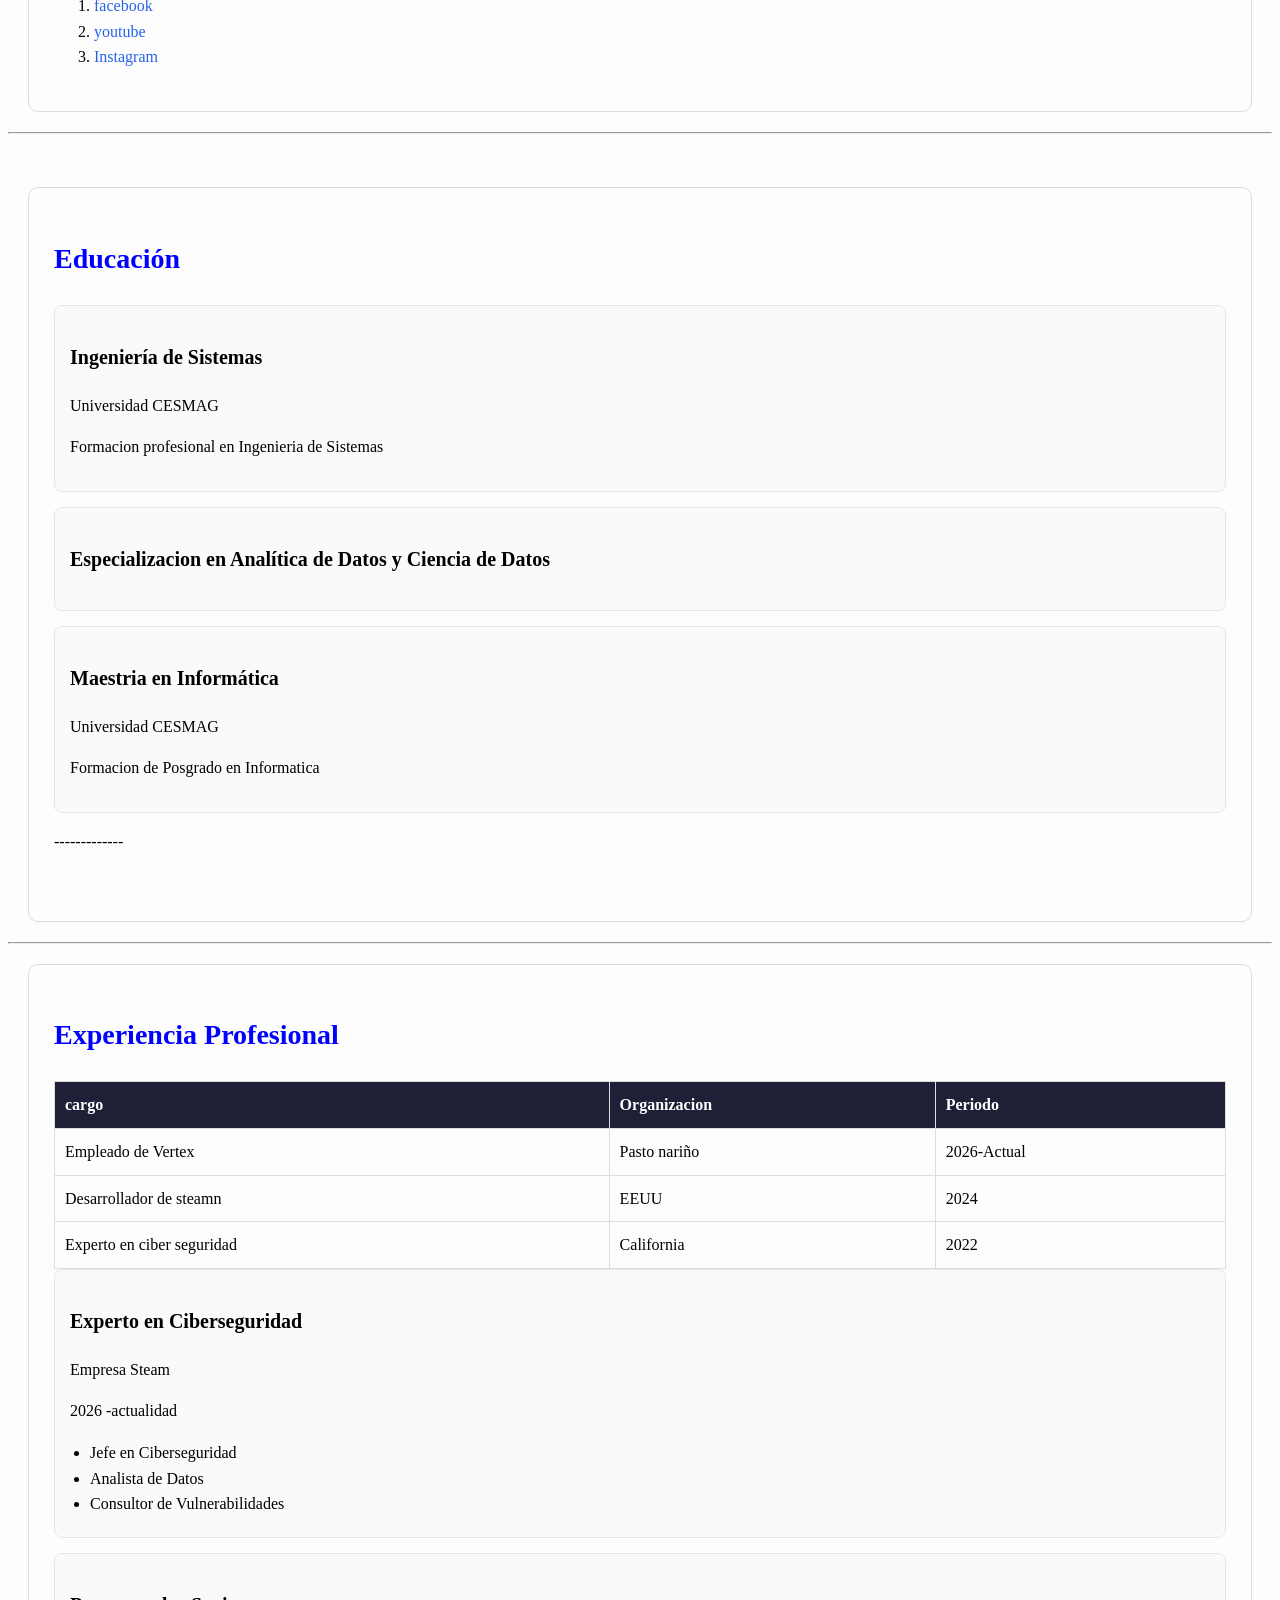
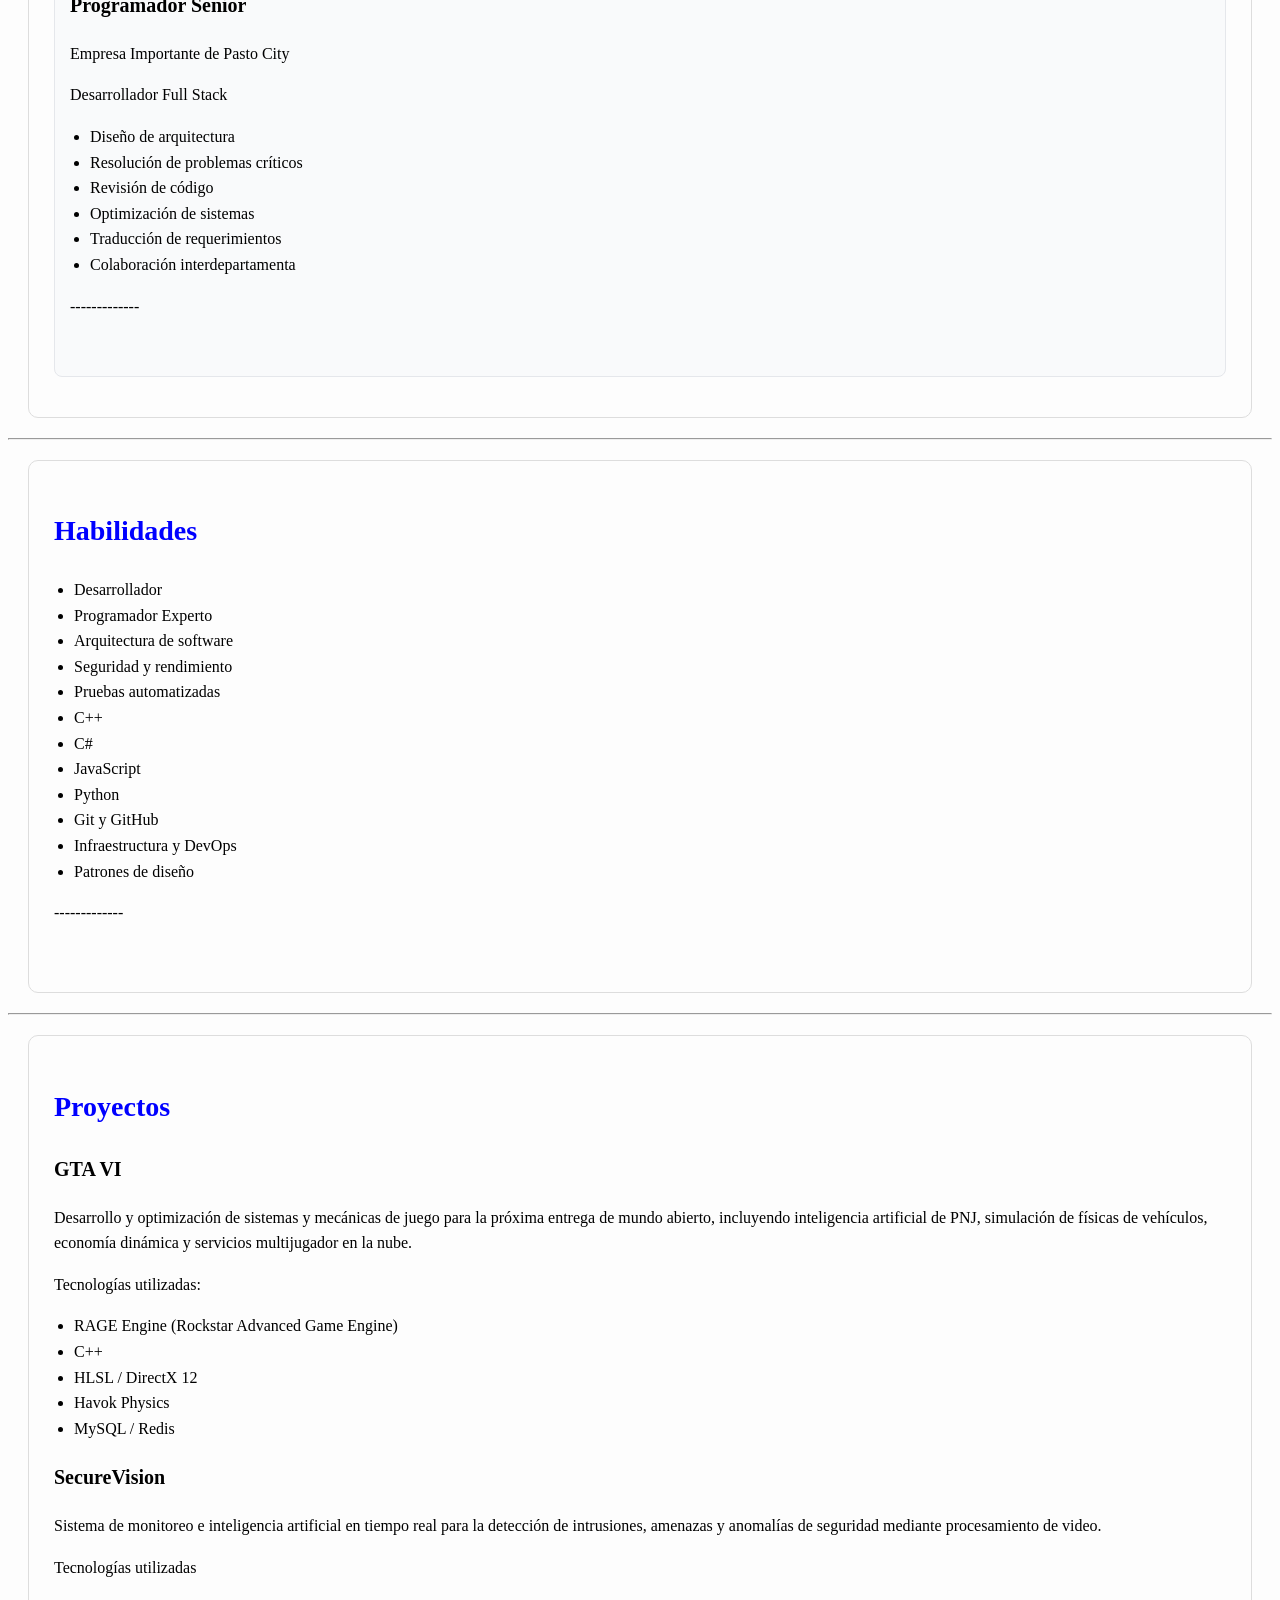
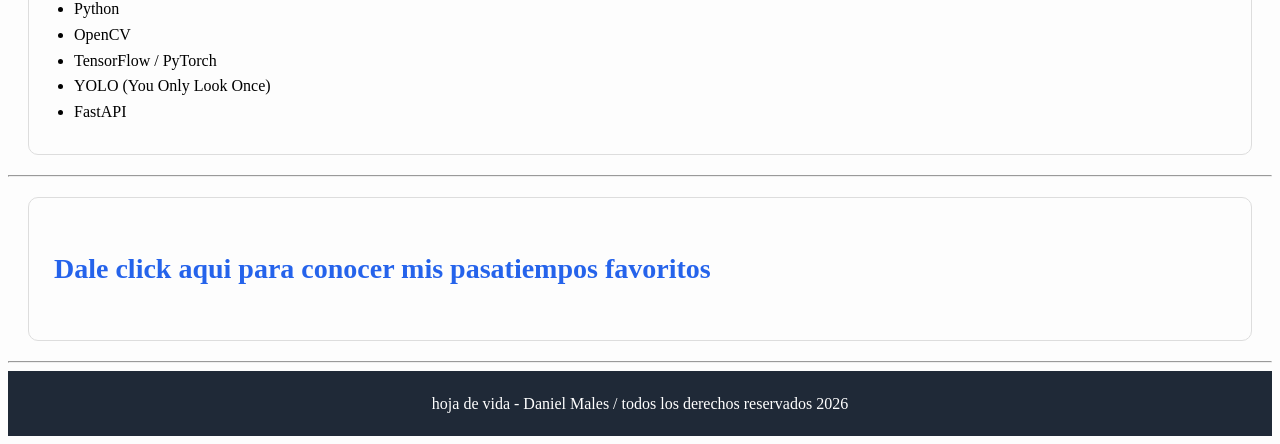
==== commit 297f9a3d: "php" ====
--- a/index.html
+++ b/index.html
@@ -15,6 +15,9 @@
     <h1>Daniel Stiven Males Guarin</h1>
     <h2>Ingeniero de Sistemas</h2>
     <img src="img/hoja.jpeg " alt="Fotografía de Daniel Males" width="200" />
+    <button> type="submit"
+      <a href="index.php">index php</a> 
+    </button>
   </header>
   <!-------------------------------------------->
   <main>
